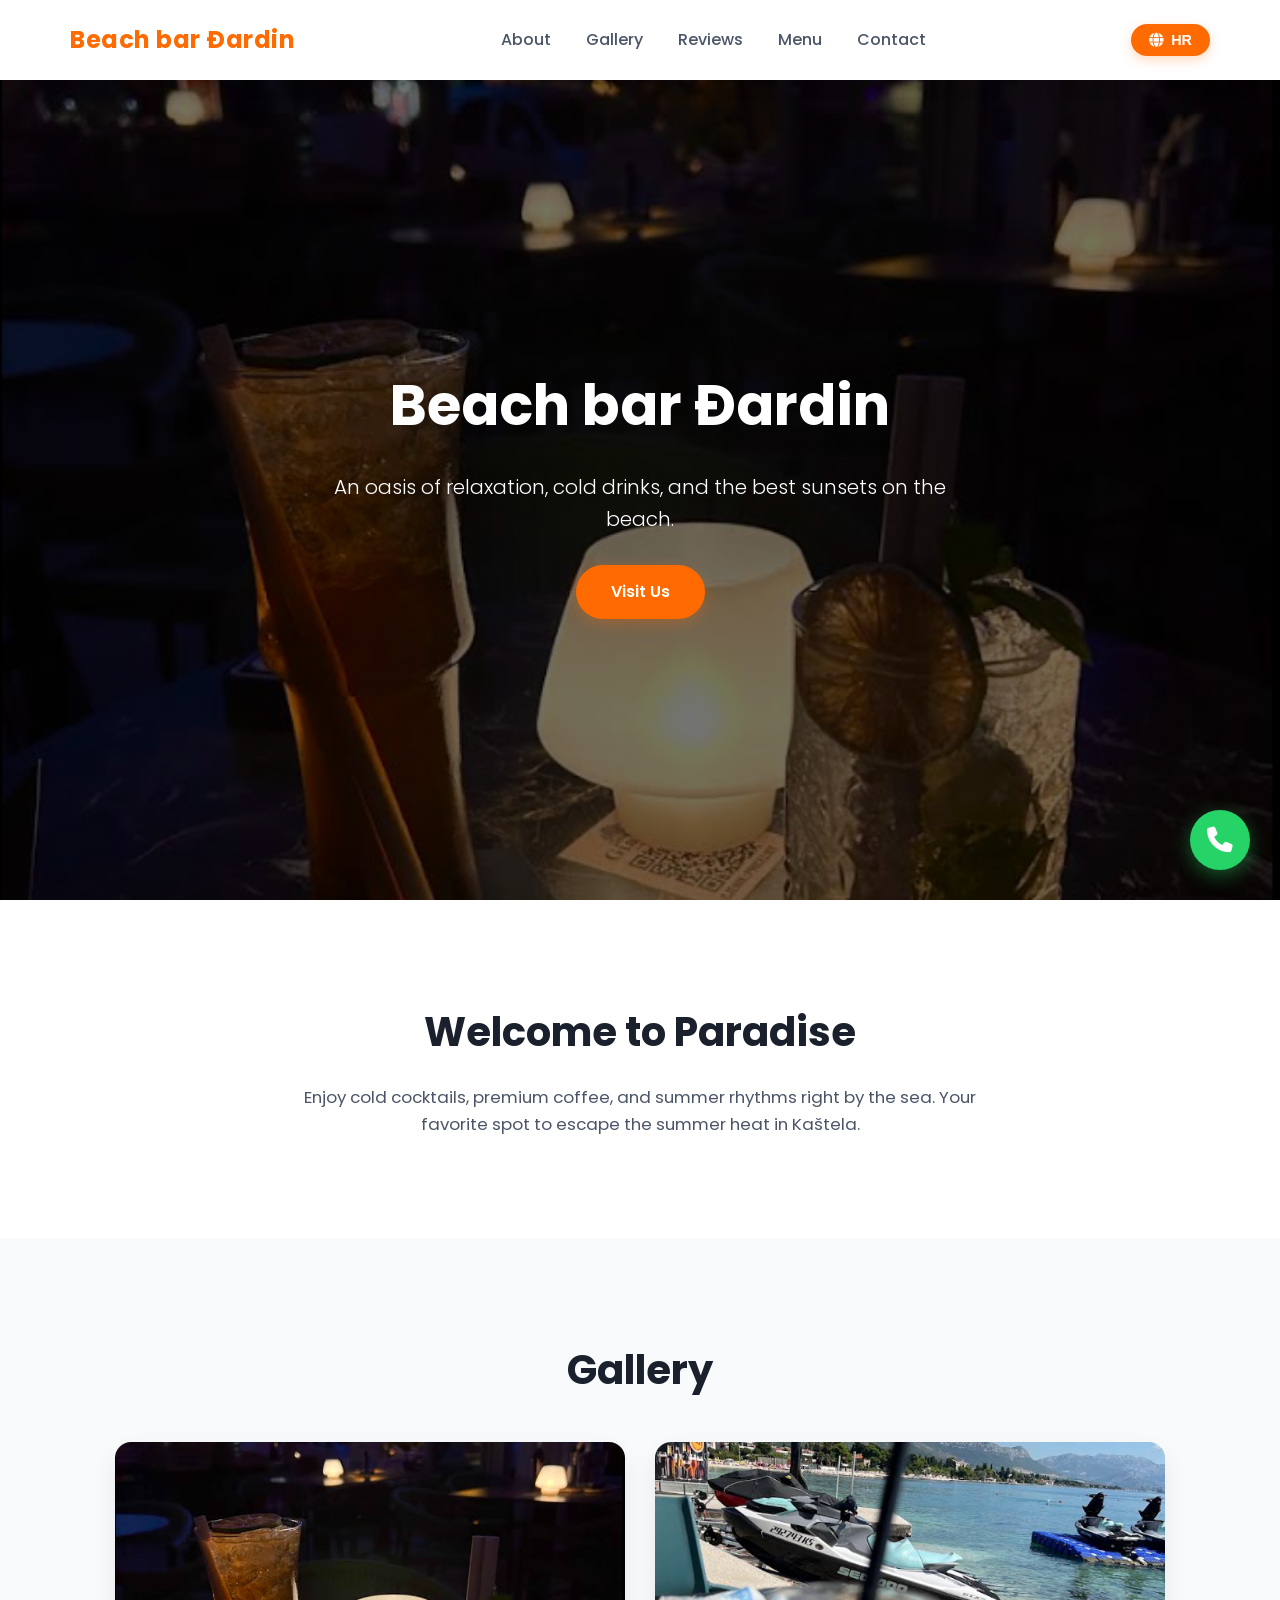
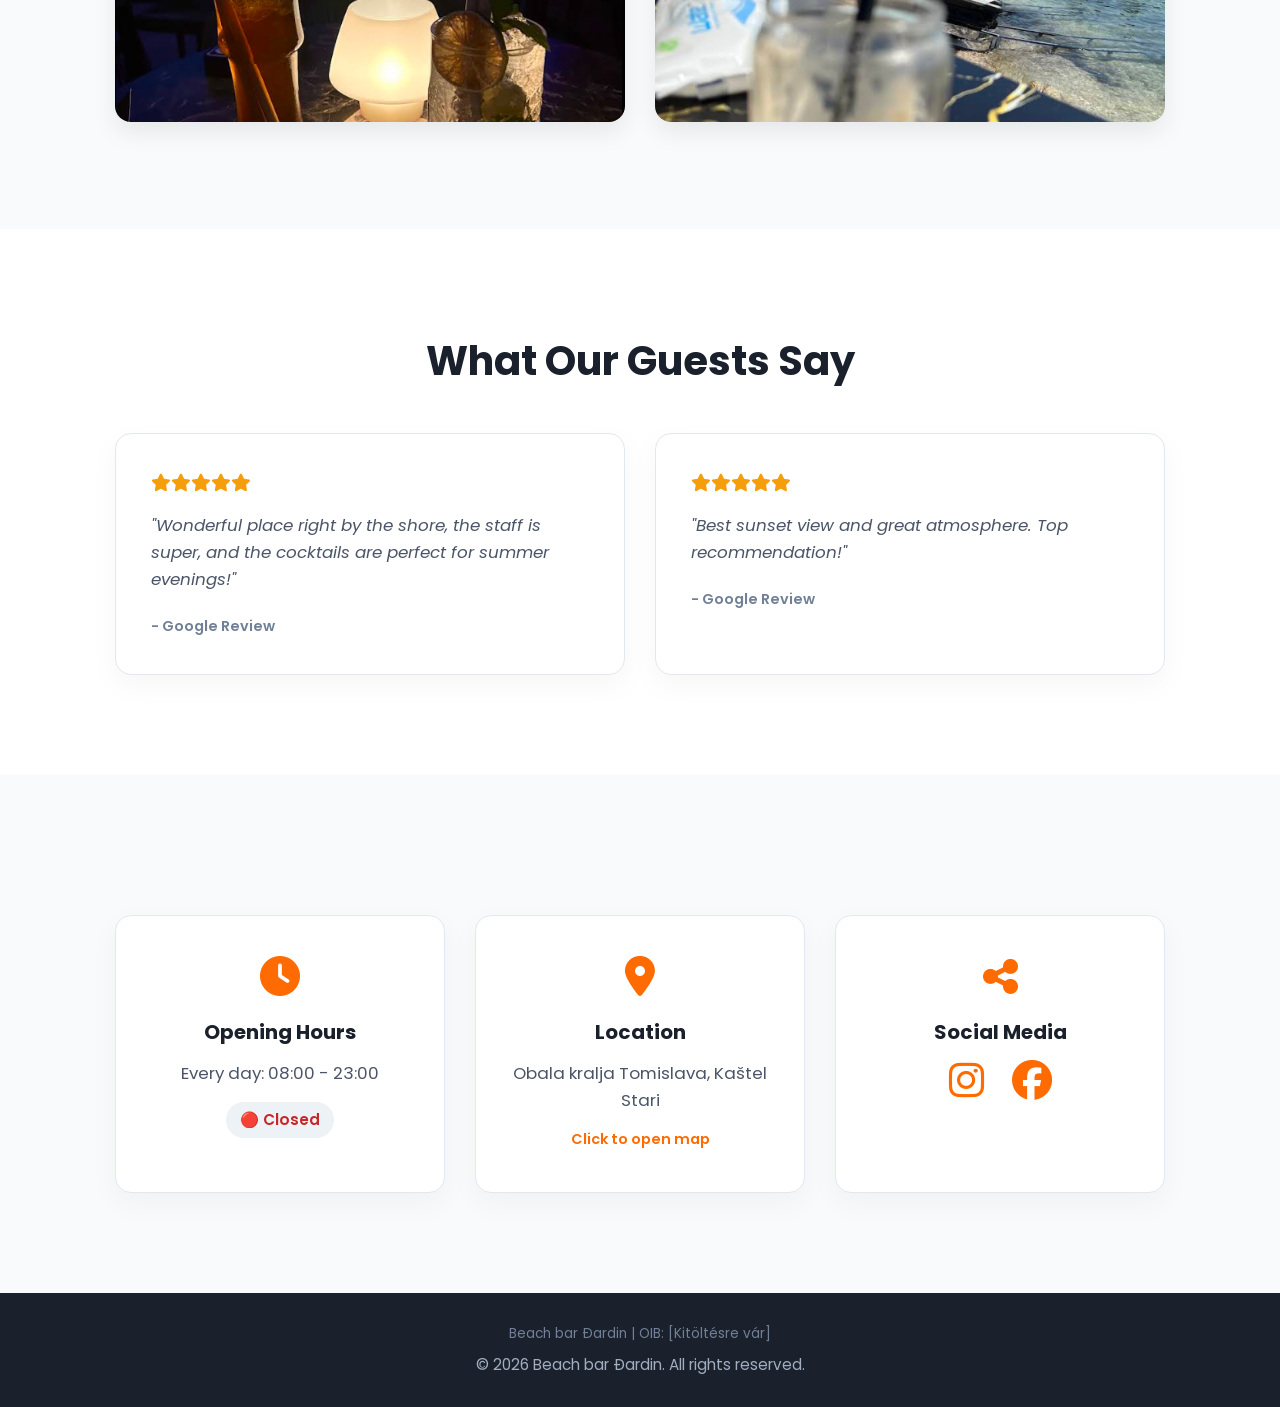
==== index.html @ 94e231d2 "Update index.html" ====
<!DOCTYPE html>
<html lang="en">
<head>
    <meta charset="UTF-8">
    <meta name="viewport" content="width=device-width, initial-scale=1.0">
    <title>Beach bar Đardin | Kaštel Stari</title>
    <!-- Google Fonts -->
    <link href="https://fonts.googleapis.com/css2?family=Poppins:wght@300;400;500;600;700&display=swap" rel="stylesheet">
    <!-- FontAwesome ikonok -->
    <link rel="stylesheet" href="https://cdnjs.cloudflare.com/ajax/libs/font-awesome/6.4.0/css/all.min.css">
    
    <style>
        /* Beépített stílus, hogy ne essen szét és azonnal betöltődjön */
        * {
            margin: 0;
            padding: 0;
            box-sizing: border-box;
            scroll-behavior: smooth;
        }

        body {
            font-family: 'Poppins', sans-serif;
            color: #2c3e50;
            background-color: #ffffff;
            line-height: 1.6;
            padding-top: 80px;
        }

        /* Fix tetejű modern navigációs sáv */
        .dardin-navbar {
            position: fixed;
            top: 0;
            left: 0;
            width: 100%;
            height: 80px;
            background: rgba(255, 255, 255, 0.98);
            backdrop-filter: blur(10px);
            box-shadow: 0 4px 20px rgba(0, 0, 0, 0.08);
            z-index: 1000;
            display: flex;
            align-items: center;
        }

        .dardin-nav-container {
            width: 100%;
            max-width: 1200px;
            margin: 0 auto;
            padding: 0 30px;
            display: flex;
            justify-content: space-between;
            align-items: center;
        }

        .dardin-logo {
            font-size: 1.5rem;
            font-weight: 700;
            color: #ff6b00;
            text-decoration: none;
            letter-spacing: 0.5px;
        }

        .dardin-nav-links {
            display: flex;
            gap: 35px;
            list-style: none;
            align-items: center;
        }

        .dardin-nav-links a {
            text-decoration: none;
            color: #4a5568;
            font-weight: 500;
            font-size: 1rem;
            transition: color 0.3s ease;
        }

        .dardin-nav-links a:hover {
            color: #ff6b00;
        }

        /* Stílusos nyelvváltó gomb */
        .dardin-lang-btn {
            background: #ff6b00;
            color: white;
            border: none;
            padding: 8px 18px;
            border-radius: 30px;
            cursor: pointer;
            font-weight: 600;
            font-size: 0.9rem;
            display: flex;
            align-items: center;
            gap: 8px;
            transition: all 0.3s ease;
            box-shadow: 0 4px 12px rgba(255, 107, 0, 0.25);
        }

        .dardin-lang-btn:hover {
            background: #e05e00;
            transform: translateY(-2px);
        }

        /* Lebegő gyorshívó gomb */
        .dardin-float-call {
            position: fixed;
            bottom: 30px;
            right: 30px;
            background-color: #25d366;
            color: white;
            width: 60px;
            height: 60px;
            border-radius: 50%;
            display: flex;
            align-items: center;
            justify-content: center;
            font-size: 1.6rem;
            box-shadow: 0 6px 20px rgba(37, 211, 102, 0.4);
            z-index: 999;
            transition: transform 0.3s ease;
            text-decoration: none;
        }

        .dardin-float-call:hover {
            transform: scale(1.1);
        }

        /* Hero szekció */
        .dardin-hero {
            height: calc(100vh - 80px);
            background: linear-gradient(rgba(0,0,0,0.55), rgba(0,0,0,0.55)), url('pictures/kep1.png') no-repeat center center/cover;
            display: flex;
            align-items: center;
            justify-content: center;
            text-align: center;
            color: white;
            padding: 0 20px;
        }

        .dardin-hero-content h1 {
            font-size: 3.5rem;
            margin-bottom: 20px;
            font-weight: 700;
        }

        .dardin-hero-content p {
            font-size: 1.25rem;
            margin-bottom: 30px;
            font-weight: 300;
            max-width: 650px;
            margin-left: auto;
            margin-right: auto;
        }

        .dardin-btn {
            display: inline-block;
            padding: 14px 35px;
            background-color: #ff6b00;
            color: white;
            text-decoration: none;
            border-radius: 35px;
            font-weight: 600;
            font-size: 1rem;
            transition: all 0.3s ease;
            box-shadow: 0 4px 15px rgba(255, 107, 0, 0.3);
        }

        .dardin-btn:hover {
            background-color: #e05e00;
            transform: translateY(-2px);
        }

        /* Szekciók */
        .dardin-section {
            padding: 100px 0;
            text-align: center;
        }

        .dardin-bg-alt {
            background-color: #f8fafc;
        }

        .dardin-container {
            max-width: 1100px;
            margin: 0 auto;
            padding: 0 25px;
        }

        .dardin-section h2 {
            font-size: 2.5rem;
            margin-bottom: 20px;
            font-weight: 700;
            color: #1a202c;
        }

        .dardin-section p {
            color: #4a5568;
            max-width: 700px;
            margin: 0 auto;
            font-size: 1.05rem;
        }

        /* Grid elemek */
        .dardin-grid-2 {
            display: grid;
            grid-template-columns: repeat(auto-fit, minmax(320px, 1fr));
            gap: 30px;
            margin-top: 40px;
        }

        .dardin-grid-3 {
            display: grid;
            grid-template-columns: repeat(auto-fit, minmax(280px, 1fr));
            gap: 30px;
            margin-top: 40px;
        }

        .dardin-gallery-item img {
            width: 100%;
            height: 280px;
            object-fit: cover;
            border-radius: 16px;
            box-shadow: 0 10px 25px rgba(0,0,0,0.08);
            transition: transform 0.3s ease;
        }

        .dardin-gallery-item img:hover {
            transform: scale(1.02);
        }

        .dardin-review-card {
            background: white;
            padding: 35px;
            border-radius: 16px;
            box-shadow: 0 10px 30px rgba(0,0,0,0.04);
            text-align: left;
            border: 1px solid #e2e8f0;
        }

        .dardin-stars {
            color: #f59e0b;
            margin-bottom: 15px;
            font-size: 1.1rem;
        }

        .dardin-review-card p {
            font-style: italic;
            color: #4a5568;
            margin-bottom: 20px;
        }

        .dardin-author {
            font-weight: 600;
            font-size: 0.9rem;
            color: #718096;
        }

        .dardin-info-box {
            background: white;
            padding: 40px 30px;
            border-radius: 16px;
            box-shadow: 0 10px 30px rgba(0,0,0,0.04);
            border: 1px solid #e2e8f0;
            text-decoration: none;
            color: inherit;
            display: block;
        }

        .dardin-info-box i {
            font-size: 2.5rem;
            color: #ff6b00;
            margin-bottom: 20px;
        }

        .dardin-info-box h3 {
            margin-bottom: 12px;
            font-size: 1.25rem;
            color: #1a202c;
        }

        .dardin-open-status {
            display: inline-block;
            margin-top: 15px;
            font-weight: 600;
            font-size: 0.95rem;
            padding: 6px 14px;
            background: #edf2f7;
            border-radius: 20px;
        }

        .dardin-clickable {
            transition: all 0.3s ease;
        }

        .dardin-clickable:hover {
            transform: translateY(-5px);
            border-color: #ff6b00;
            box-shadow: 0 15px 35px rgba(255, 107, 0, 0.1);
        }

        .dardin-map-hint {
            display: inline-block;
            margin-top: 15px;
            font-size: 0.9rem;
            color: #ff6b00;
            font-weight: 600;
        }

        .dardin-socials a {
            display: inline-block;
            margin: 0 12px;
            font-size: 1.8rem;
            color: #4a5568;
            transition: color 0.3s ease;
        }

        .dardin-socials a:hover {
            color: #ff6b00;
        }

        footer {
            text-align: center;
            padding: 30px;
            background-color: #1a202c;
            color: #a0aec0;
            font-size: 0.95rem;
        }

        /* Diszkrét impresszum sor a láblécben */
        .dardin-footer-legal {
            font-size: 0.85rem;
            color: #718096;
            margin-bottom: 8px;
        }

        @media (max-width: 768px) {
            .dardin-nav-links {
                display: none;
            }
            .dardin-hero-content h1 {
                font-size: 2.5rem;
            }
        }
    </style>
</head>
<body>

    <!-- Gyorshívó gomb -->
    <a href="tel:+385900000000" class="dardin-float-call" title="Call Us">
        <i class="fa-solid fa-phone"></i>
    </a>

    <!-- Fix menüsor -->
    <header class="dardin-navbar">
        <div class="dardin-nav-container">
            <a href="#" class="dardin-logo">Beach bar Đardin</a>
            <ul class="dardin-nav-links">
                <li><a href="#about" data-en="About" data-hr="O nama">About</a></li>
                <li><a href="#gallery" data-en="Gallery" data-hr="Galerija">Gallery</a></li>
                <li><a href="#reviews" data-en="Reviews" data-hr="Recenzije">Reviews</a></li>
                <li><a href="menu.html" data-en="Menu" data-hr="Cjenik">Menu</a></li>
                <li><a href="#contact" data-en="Contact" data-hr="Kontakt">Contact</a></li>
            </ul>
            <button id="lang-toggle" class="dardin-lang-btn">
                <i class="fa-solid fa-globe"></i> <span id="lang-text">HR</span>
            </button>
        </div>
    </header>

    <!-- Hero -->
    <section class="dardin-hero">
        <div class="dardin-hero-content">
            <h1 data-en="Beach bar Đardin" data-hr="Beach bar Đardin">Beach bar Đardin</h1>
            <p data-en="An oasis of relaxation, cold drinks, and the best sunsets on the beach." data-hr="Oaza opuštanja, hladnog pića i najboljih zalazaka sunca na plaži.">An oasis of relaxation, cold drinks, and the best sunsets on the beach.</p>
            <a href="#contact" class="dardin-btn" data-en="Visit Us" data-hr="Posjetite nas">Visit Us</a>
        </div>
    </section>

    <!-- Rólunk -->
    <section class="dardin-section" id="about">
        <div class="dardin-container">
            <h2 data-en="Welcome to Paradise" data-hr="Dobrodošli u raj">Welcome to Paradise</h2>
            <p data-en="Enjoy cold cocktails, premium coffee, and summer rhythms right by the sea. Your favorite spot to escape the summer heat in Kaštela." data-hr="Uživajte u hladnim koktelima, vrhunskoj kavi i ljetnim ritmovima uz samo more. Vaše omiljeno mjesto za bijeg od ljetnih vrućina u Kaštelima.">Enjoy cold cocktails, premium coffee, and summer rhythms right by the sea. Your favorite spot to escape the summer heat in Kaštela.</p>
        </div>
    </section>

    <!-- Galéria -->
    <section class="dardin-section dardin-bg-alt" id="gallery">
        <div class="dardin-container">
            <h2 data-en="Gallery" data-hr="Galerija">Gallery</h2>
            <div class="dardin-grid-2">
                <div class="dardin-gallery-item">
                    <img src="pictures/kep1.png" alt="Beach bar Đardin cocktails">
                </div>
                <div class="dardin-gallery-item">
                    <img src="pictures/kep2.png" alt="Beach bar Đardin beach view">
                </div>
            </div>
        </div>
    </section>

    <!-- Értékelések -->
    <section class="dardin-section" id="reviews">
        <div class="dardin-container">
            <h2 data-en="What Our Guests Say" data-hr="Što kažu naši gosti?">What Our Guests Say</h2>
            <div class="dardin-grid-2">
                <div class="dardin-review-card">
                    <div class="dardin-stars">
                        <i class="fa-solid fa-star"></i><i class="fa-solid fa-star"></i><i class="fa-solid fa-star"></i><i class="fa-solid fa-star"></i><i class="fa-solid fa-star"></i>
                    </div>
                    <p data-en="&quot;Wonderful place right by the shore, the staff is super, and the cocktails are perfect for summer evenings!&quot;" data-hr="&quot;Prekrasno mjesto uz samu obalu, osoblje je super, a kokteli savršeni za ljetne večeri!&quot;">"Wonderful place right by the shore, the staff is super, and the cocktails are perfect for summer evenings!"</p>
                    <span class="dardin-author">- Google Review</span>
                </div>
                <div class="dardin-review-card">
                    <div class="dardin-stars">
                        <i class="fa-solid fa-star"></i><i class="fa-solid fa-star"></i><i class="fa-solid fa-star"></i><i class="fa-solid fa-star"></i><i class="fa-solid fa-star"></i>
                    </div>
                    <p data-en="&quot;Best sunset view and great atmosphere. Top recommendation!&quot;" data-hr="&quot;Najbolji pogled na zalazak sunca i odlična atmosfera. Top preporuka!&quot;">"Best sunset view and great atmosphere. Top recommendation!"</p>
                    <span class="dardin-author">- Google Review</span>
                </div>
            </div>
        </div>
    </section>

    <!-- Kapcsolat -->
    <section class="dardin-section dardin-bg-alt" id="contact">
        <div class="dardin-container dardin-grid-3">
            <div class="dardin-info-box">
                <i class="fa-solid fa-clock"></i>
                <h3 data-en="Opening Hours" data-hr="Radno vrijeme">Opening Hours</h3>
                <p data-en="Every day: 08:00 - 23:00" data-hr="Svaki dan: 08:00 - 23:00">Every day: 08:00 - 23:00</p>
                <span id="open-status" class="dardin-open-status">Checking status...</span>
            </div>
            
            <a href="https://maps.google.com/?q=Beach+bar+Đardin+Kaštel+Stari" target="_blank" class="dardin-info-box dardin-clickable">
                <i class="fa-solid fa-location-dot"></i>
                <h3 data-en="Location" data-hr="Lokacija">Location</h3>
                <p>Obala kralja Tomislava, Kaštel Stari</p>
                <span class="dardin-map-hint" data-en="Click to open map" data-hr="Kliknite za kartu">Click to open map</span>
            </a>

            <div class="dardin-info-box">
                <i class="fa-solid fa-share-nodes"></i>
                <h3 data-en="Social Media" data-hr="Društvene mreže">Social Media</h3>
                <div class="dardin-socials">
                    <a href="https://instagram.com" target="_blank"><i class="fa-brands fa-instagram"></i></a>
                    <a href="https://facebook.com" target="_blank"><i class="fa-brands fa-facebook"></i></a>
                </div>
            </div>
        </div>
    </section>

    <!-- Lábléc -->
    <footer>
        <!-- Ide jön majd az OIB / Impresszum adat a megbeszélés után -->
        <div class="dardin-footer-legal">Beach bar Đardin | OIB: [Kitöltésre vár]</div>
        <p data-en="&copy; 2026 Beach bar Đardin. All rights reserved." data-hr="&copy; 2026 Beach bar Đardin. Sva prava pridržana.">&copy; 2026 Beach bar Đardin. All rights reserved.</p>
    </footer>

    <!-- Script -->
    <script>
        // Biztosítja, hogy betöltéskor mindig a tetején (Hero szekciónál) nyíljon meg az oldal
        window.addEventListener('load', () => {
            if (!window.location.hash) {
                window.scrollTo(0, 0);
            }
        });

        const toggleBtn = document.getElementById('lang-toggle');
        const langText = document.getElementById('lang-text');
        let currentLang = 'en';

        toggleBtn.addEventListener('click', () => {
            currentLang = currentLang === 'en' ? 'hr' : 'en';
            langText.textContent = currentLang === 'en' ? 'HR' : 'EN';

            document.querySelectorAll('[data-en]').forEach(element => {
                if (currentLang === 'hr') {
                    element.textContent = element.getAttribute('data-hr');
                } else {
                    element.textContent = element.getAttribute('data-en');
                }
            });
        });

        const now = new Date();
        const hours = now.getHours();
        const statusEl = document.getElementById('open-status');
        
        if (hours >= 8 && hours < 23) {
            statusEl.textContent = currentLang === 'en' ? '🟢 Open Now' : '🟢 Otvoreno sada';
            statusEl.style.color = '#2e7d32';
        } else {
            statusEl.textContent = currentLang === 'en' ? '🔴 Closed' : '🔴 Zatvoreno';
            statusEl.style.color = '#c62828';
        }
    </script>
</body>
</html>
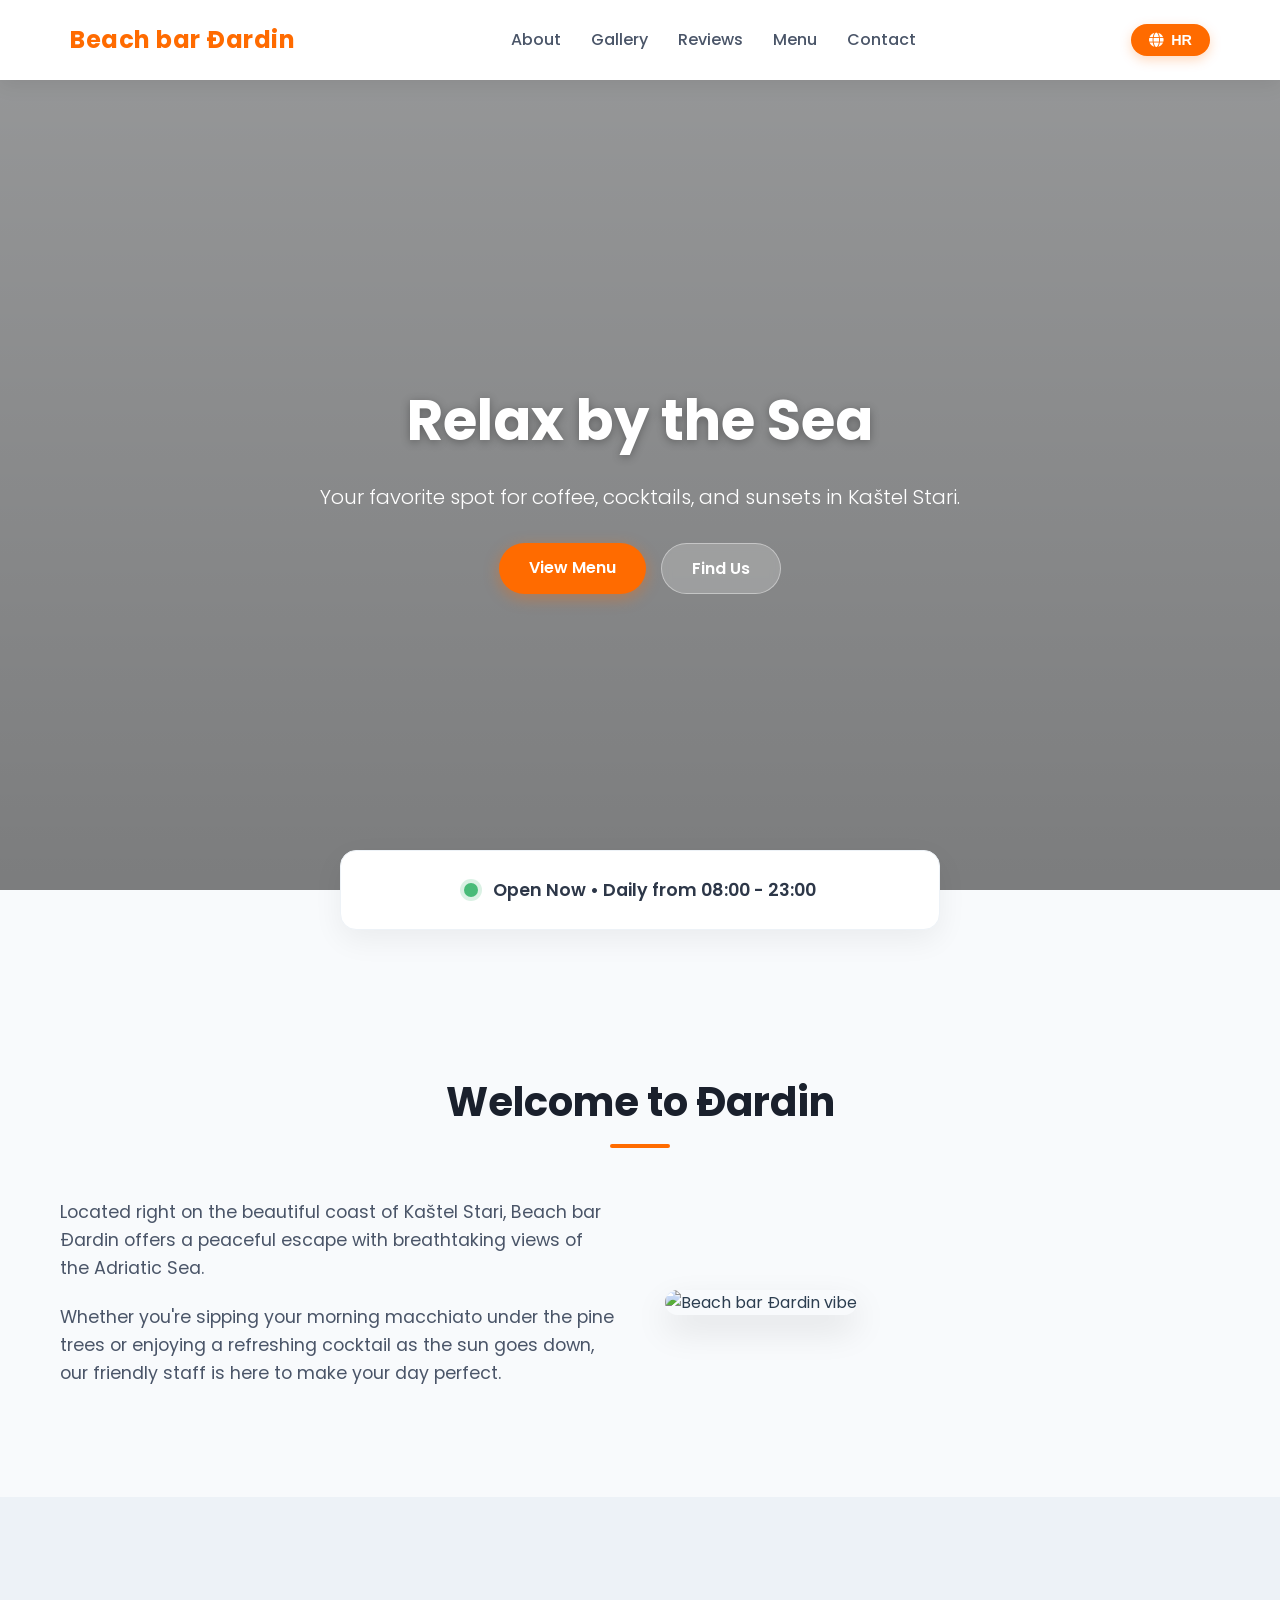
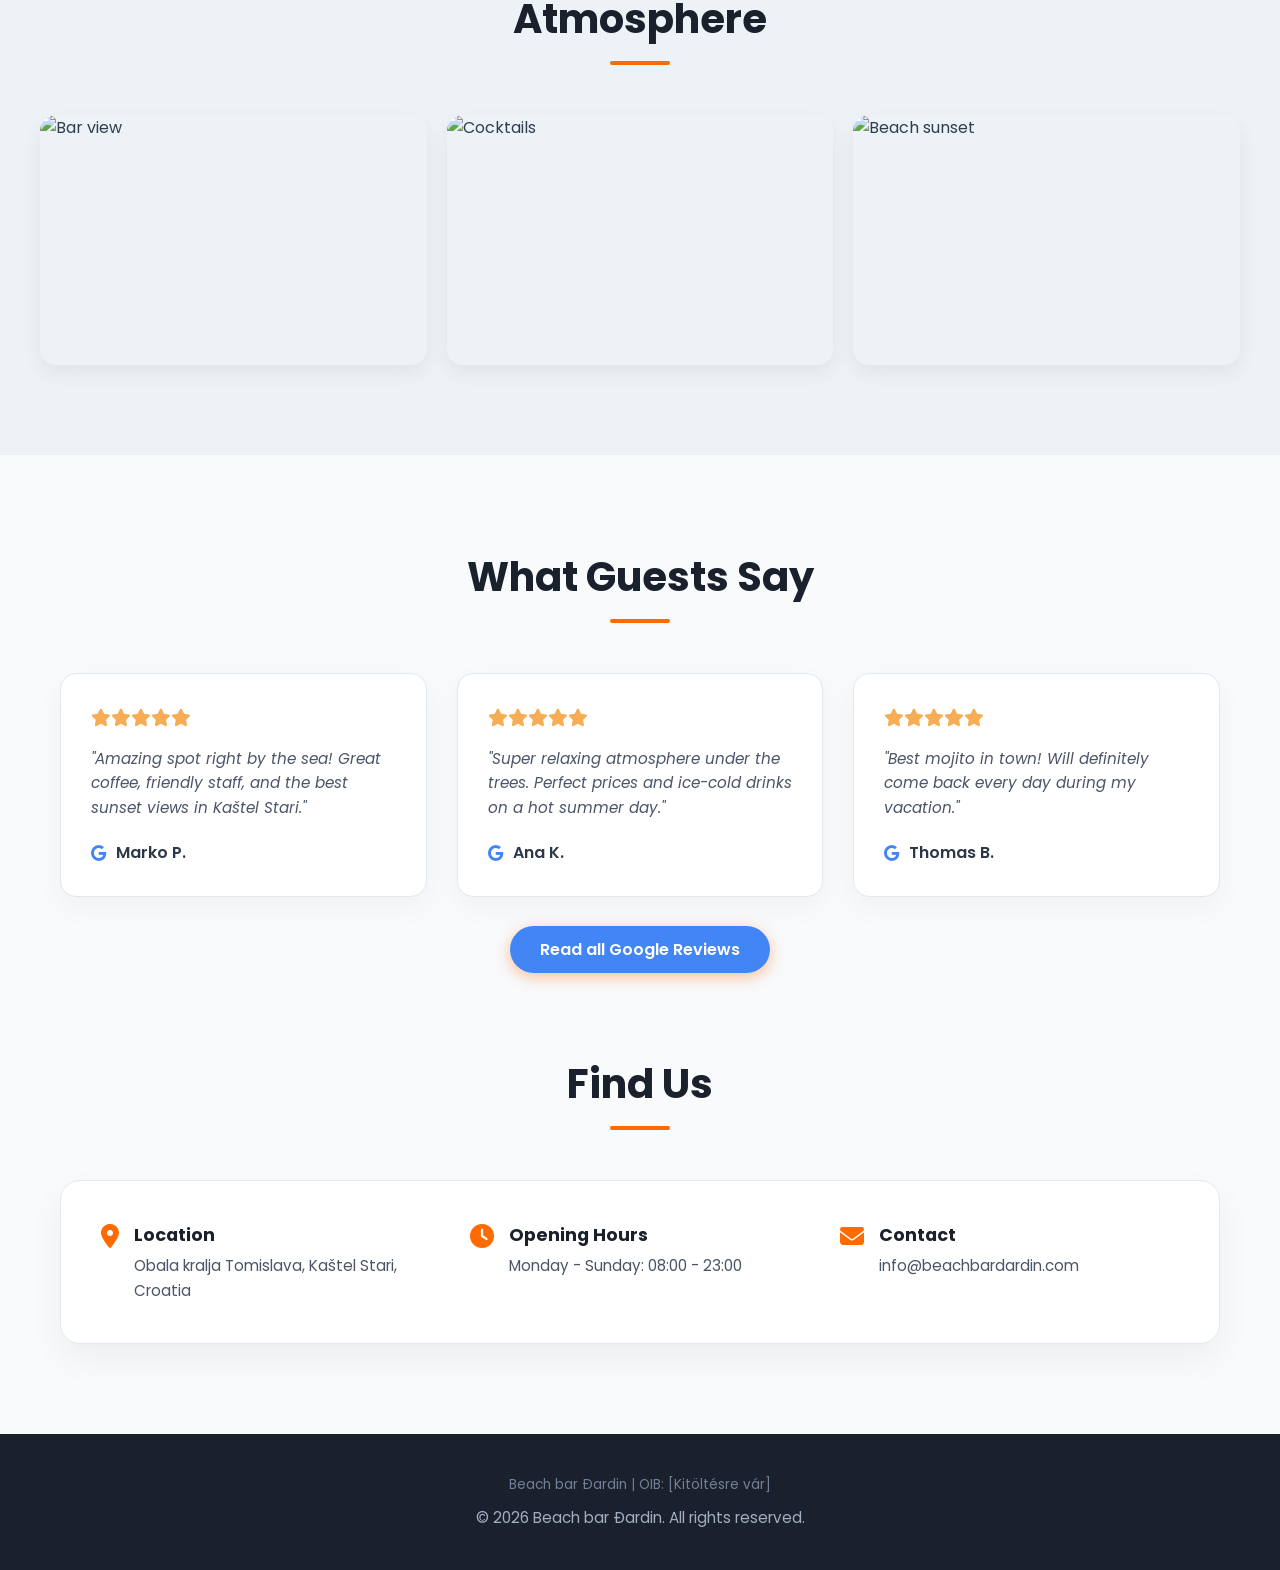
==== commit 1d94291a: "Update index.html" ====
--- a/index.html
+++ b/index.html
@@ -10,7 +10,6 @@
     <link rel="stylesheet" href="https://cdnjs.cloudflare.com/ajax/libs/font-awesome/6.4.0/css/all.min.css">
     
     <style>
-        /* Beépített stílus, hogy ne essen szét és azonnal betöltődjön */
         * {
             margin: 0;
             padding: 0;
@@ -21,7 +20,7 @@
         body {
             font-family: 'Poppins', sans-serif;
             color: #2c3e50;
-            background-color: #ffffff;
+            background-color: #f8fafc;
             line-height: 1.6;
             padding-top: 80px;
         }
@@ -61,7 +60,7 @@
 
         .dardin-nav-links {
             display: flex;
-            gap: 35px;
+            gap: 30px;
             list-style: none;
             align-items: center;
         }
@@ -76,6 +75,16 @@
 
         .dardin-nav-links a:hover {
             color: #ff6b00;
+        }
+
+        /* Mobil hamburger gomb */
+        .dardin-hamburger {
+            display: none;
+            background: none;
+            border: none;
+            font-size: 1.8rem;
+            color: #4a5568;
+            cursor: pointer;
         }
 
         /* Stílusos nyelvváltó gomb */
@@ -100,34 +109,10 @@
             transform: translateY(-2px);
         }
 
-        /* Lebegő gyorshívó gomb */
-        .dardin-float-call {
-            position: fixed;
-            bottom: 30px;
-            right: 30px;
-            background-color: #25d366;
-            color: white;
-            width: 60px;
-            height: 60px;
-            border-radius: 50%;
-            display: flex;
-            align-items: center;
-            justify-content: center;
-            font-size: 1.6rem;
-            box-shadow: 0 6px 20px rgba(37, 211, 102, 0.4);
-            z-index: 999;
-            transition: transform 0.3s ease;
-            text-decoration: none;
-        }
-
-        .dardin-float-call:hover {
-            transform: scale(1.1);
-        }
-
         /* Hero szekció */
-        .dardin-hero {
-            height: calc(100vh - 80px);
-            background: linear-gradient(rgba(0,0,0,0.55), rgba(0,0,0,0.55)), url('pictures/kep1.png') no-repeat center center/cover;
+        .hero {
+            height: 90vh;
+            background: linear-gradient(rgba(0,0,0,0.4), rgba(0,0,0,0.5)), url('https://images.unsplash.com/photo-1507525428034-b723cf961d3e?auto=format&fit=crop&w=1920&q=80') no-repeat center center/cover;
             display: flex;
             align-items: center;
             justify-content: center;
@@ -136,314 +121,422 @@
             padding: 0 20px;
         }
 
-        .dardin-hero-content h1 {
+        .hero-content h1 {
             font-size: 3.5rem;
-            margin-bottom: 20px;
             font-weight: 700;
-        }
-
-        .dardin-hero-content p {
+            margin-bottom: 15px;
+            text-shadow: 0 2px 10px rgba(0,0,0,0.3);
+        }
+
+        .hero-content p {
             font-size: 1.25rem;
             margin-bottom: 30px;
             font-weight: 300;
-            max-width: 650px;
-            margin-left: auto;
-            margin-right: auto;
-        }
-
-        .dardin-btn {
-            display: inline-block;
-            padding: 14px 35px;
-            background-color: #ff6b00;
+        }
+
+        .hero-btns {
+            display: flex;
+            gap: 15px;
+            justify-content: center;
+            flex-wrap: wrap;
+        }
+
+        .btn-primary {
+            background: #ff6b00;
             color: white;
+            padding: 12px 30px;
+            border-radius: 30px;
             text-decoration: none;
-            border-radius: 35px;
             font-weight: 600;
-            font-size: 1rem;
+            transition: background 0.3s ease, transform 0.2s ease;
+            box-shadow: 0 4px 15px rgba(255,107,0,0.4);
+        }
+
+        .btn-primary:hover {
+            background: #e05e00;
+            transform: translateY(-2px);
+        }
+
+        .btn-secondary {
+            background: rgba(255,255,255,0.2);
+            backdrop-filter: blur(5px);
+            color: white;
+            padding: 12px 30px;
+            border-radius: 30px;
+            text-decoration: none;
+            font-weight: 600;
+            border: 1px solid rgba(255,255,255,0.4);
             transition: all 0.3s ease;
-            box-shadow: 0 4px 15px rgba(255, 107, 0, 0.3);
-        }
-
-        .dardin-btn:hover {
-            background-color: #e05e00;
-            transform: translateY(-2px);
-        }
-
-        /* Szekciók */
-        .dardin-section {
-            padding: 100px 0;
+        }
+
+        .btn-secondary:hover {
+            background: white;
+            color: #2c3e50;
+        }
+
+        /* Általános szekció stílusok */
+        .section {
+            padding: 90px 20px;
+            max-width: 1200px;
+            margin: 0 auto;
+        }
+
+        .section-title {
             text-align: center;
-        }
-
-        .dardin-bg-alt {
-            background-color: #f8fafc;
-        }
-
-        .dardin-container {
-            max-width: 1100px;
-            margin: 0 auto;
-            padding: 0 25px;
-        }
-
-        .dardin-section h2 {
             font-size: 2.5rem;
+            margin-bottom: 50px;
+            color: #1a202c;
+            position: relative;
+        }
+
+        .section-title::after {
+            content: '';
+            display: block;
+            width: 60px;
+            height: 4px;
+            background: #ff6b00;
+            margin: 10px auto 0;
+            border-radius: 2px;
+        }
+
+        /* Nyitvatartás jelző kártya */
+        .status-card {
+            background: white;
+            border-radius: 16px;
+            padding: 25px;
+            text-align: center;
+            max-width: 600px;
+            margin: -40px auto 50px;
+            box-shadow: 0 10px 30px rgba(0,0,0,0.06);
+            position: relative;
+            z-index: 10;
+            border: 1px solid #edf2f7;
+            display: flex;
+            align-items: center;
+            justify-content: center;
+            gap: 15px;
+        }
+
+        .status-dot {
+            width: 14px;
+            height: 14px;
+            background-color: #48bb78;
+            border-radius: 50%;
+            box-shadow: 0 0 0 4px rgba(72, 187, 120, 0.2);
+            animation: pulse 2s infinite;
+        }
+
+        @keyframes pulse {
+            0% { box-shadow: 0 0 0 0 rgba(72, 187, 120, 0.4); }
+            70% { box-shadow: 0 0 0 10px rgba(72, 187, 120, 0); }
+            100% { box-shadow: 0 0 0 0 rgba(72, 187, 120, 0); }
+        }
+
+        .status-text {
+            font-weight: 600;
+            font-size: 1.1rem;
+            color: #2d3748;
+        }
+
+        /* About szekció */
+        .about-grid {
+            display: grid;
+            grid-template-columns: 1fr 1fr;
+            gap: 50px;
+            align-items: center;
+        }
+
+        .about-text p {
+            font-size: 1.1rem;
+            color: #4a5568;
             margin-bottom: 20px;
-            font-weight: 700;
-            color: #1a202c;
-        }
-
-        .dardin-section p {
-            color: #4a5568;
-            max-width: 700px;
-            margin: 0 auto;
-            font-size: 1.05rem;
-        }
-
-        /* Grid elemek */
-        .dardin-grid-2 {
-            display: grid;
-            grid-template-columns: repeat(auto-fit, minmax(320px, 1fr));
-            gap: 30px;
-            margin-top: 40px;
-        }
-
-        .dardin-grid-3 {
+        }
+
+        .about-img img {
+            width: 100%;
+            border-radius: 20px;
+            box-shadow: 0 15px 35px rgba(0,0,0,0.1);
+        }
+
+        /* Galéria */
+        .gallery-grid {
             display: grid;
             grid-template-columns: repeat(auto-fit, minmax(280px, 1fr));
+            gap: 20px;
+        }
+
+        .gallery-item {
+            overflow: hidden;
+            border-radius: 16px;
+            height: 250px;
+            box-shadow: 0 8px 20px rgba(0,0,0,0.06);
+        }
+
+        .gallery-item img {
+            width: 100%;
+            height: 100%;
+            object-fit: cover;
+            transition: transform 0.4s ease;
+        }
+
+        .gallery-item:hover img {
+            transform: scale(1.05);
+        }
+
+        /* Google Értékelések Szekció */
+        .reviews-container {
+            display: grid;
+            grid-template-columns: repeat(auto-fit, minmax(300px, 1fr));
             gap: 30px;
-            margin-top: 40px;
-        }
-
-        .dardin-gallery-item img {
-            width: 100%;
-            height: 280px;
-            object-fit: cover;
-            border-radius: 16px;
-            box-shadow: 0 10px 25px rgba(0,0,0,0.08);
-            transition: transform 0.3s ease;
-        }
-
-        .dardin-gallery-item img:hover {
-            transform: scale(1.02);
-        }
-
-        .dardin-review-card {
+        }
+
+        .review-card {
             background: white;
-            padding: 35px;
-            border-radius: 16px;
-            box-shadow: 0 10px 30px rgba(0,0,0,0.04);
-            text-align: left;
-            border: 1px solid #e2e8f0;
-        }
-
-        .dardin-stars {
-            color: #f59e0b;
-            margin-bottom: 15px;
-            font-size: 1.1rem;
-        }
-
-        .dardin-review-card p {
-            font-style: italic;
-            color: #4a5568;
-            margin-bottom: 20px;
-        }
-
-        .dardin-author {
-            font-weight: 600;
-            font-size: 0.9rem;
-            color: #718096;
-        }
-
-        .dardin-info-box {
-            background: white;
-            padding: 40px 30px;
+            padding: 30px;
             border-radius: 16px;
             box-shadow: 0 10px 30px rgba(0,0,0,0.04);
             border: 1px solid #e2e8f0;
-            text-decoration: none;
-            color: inherit;
-            display: block;
-        }
-
-        .dardin-info-box i {
-            font-size: 2.5rem;
+            display: flex;
+            flex-direction: column;
+            justify-content: space-between;
+        }
+
+        .review-stars {
+            color: #f6ad55;
+            margin-bottom: 15px;
+            font-size: 1.1rem;
+        }
+
+        .review-text {
+            color: #4a5568;
+            font-style: italic;
+            margin-bottom: 20px;
+            font-size: 0.95rem;
+        }
+
+        .review-author {
+            font-weight: 600;
+            color: #2d3748;
+            display: flex;
+            align-items: center;
+            gap: 10px;
+        }
+
+        .google-reviews-btn-box {
+            text-align: center;
+            margin-top: 40px;
+        }
+
+        /* Kapcsolat / Elérhetőség */
+        .contact-card {
+            background: white;
+            border-radius: 20px;
+            padding: 40px;
+            box-shadow: 0 15px 35px rgba(0,0,0,0.05);
+            display: grid;
+            grid-template-columns: repeat(auto-fit, minmax(250px, 1fr));
+            gap: 30px;
+            border: 1px solid #e2e8f0;
+        }
+
+        .contact-item {
+            display: flex;
+            align-items: flex-start;
+            gap: 15px;
+        }
+
+        .contact-item i {
+            font-size: 1.5rem;
             color: #ff6b00;
-            margin-bottom: 20px;
-        }
-
-        .dardin-info-box h3 {
-            margin-bottom: 12px;
-            font-size: 1.25rem;
+            margin-top: 3px;
+        }
+
+        .contact-item h3 {
+            font-size: 1.1rem;
+            margin-bottom: 5px;
             color: #1a202c;
         }
 
-        .dardin-open-status {
-            display: inline-block;
-            margin-top: 15px;
-            font-weight: 600;
+        .contact-item p {
+            color: #4a5568;
             font-size: 0.95rem;
-            padding: 6px 14px;
-            background: #edf2f7;
-            border-radius: 20px;
-        }
-
-        .dardin-clickable {
-            transition: all 0.3s ease;
-        }
-
-        .dardin-clickable:hover {
-            transform: translateY(-5px);
-            border-color: #ff6b00;
-            box-shadow: 0 15px 35px rgba(255, 107, 0, 0.1);
-        }
-
-        .dardin-map-hint {
-            display: inline-block;
-            margin-top: 15px;
-            font-size: 0.9rem;
-            color: #ff6b00;
-            font-weight: 600;
-        }
-
-        .dardin-socials a {
-            display: inline-block;
-            margin: 0 12px;
-            font-size: 1.8rem;
-            color: #4a5568;
-            transition: color 0.3s ease;
-        }
-
-        .dardin-socials a:hover {
-            color: #ff6b00;
-        }
-
+        }
+
+        /* Lábléc */
         footer {
-            text-align: center;
-            padding: 30px;
             background-color: #1a202c;
             color: #a0aec0;
+            text-align: center;
+            padding: 40px 20px;
             font-size: 0.95rem;
         }
 
-        /* Diszkrét impresszum sor a láblécben */
-        .dardin-footer-legal {
+        .footer-legal {
             font-size: 0.85rem;
             color: #718096;
-            margin-bottom: 8px;
-        }
-
+            margin-bottom: 10px;
+        }
+
+        /* Reszponzív mobil beállítások */
         @media (max-width: 768px) {
+            .dardin-hamburger {
+                display: block;
+            }
+
             .dardin-nav-links {
-                display: none;
+                position: absolute;
+                top: 80px;
+                left: 0;
+                width: 100%;
+                background: white;
+                flex-direction: column;
+                align-items: center;
+                gap: 20px;
+                padding: 25px 0;
+                box-shadow: 0 10px 20px rgba(0,0,0,0.08);
+                display: none; /* Alapból rejtett mobilon */
             }
-            .dardin-hero-content h1 {
-                font-size: 2.5rem;
+
+            .dardin-nav-links.active {
+                display: flex; /* Ha rákattintanak a hamburgerre, lenyílik */
+            }
+
+            .hero-content h1 {
+                font-size: 2.3rem;
+            }
+
+            .about-grid {
+                grid-template-columns: 1fr;
             }
         }
     </style>
 </head>
 <body>
 
-    <!-- Gyorshívó gomb -->
-    <a href="tel:+385900000000" class="dardin-float-call" title="Call Us">
-        <i class="fa-solid fa-phone"></i>
-    </a>
-
-    <!-- Fix menüsor -->
+    <!-- Fix navigációs sáv -->
     <header class="dardin-navbar">
         <div class="dardin-nav-container">
             <a href="#" class="dardin-logo">Beach bar Đardin</a>
-            <ul class="dardin-nav-links">
+            
+            <button class="dardin-hamburger" id="hamburger-btn">
+                <i class="fa-solid fa-bars"></i>
+            </button>
+
+            <ul class="dardin-nav-links" id="nav-links">
                 <li><a href="#about" data-en="About" data-hr="O nama">About</a></li>
                 <li><a href="#gallery" data-en="Gallery" data-hr="Galerija">Gallery</a></li>
                 <li><a href="#reviews" data-en="Reviews" data-hr="Recenzije">Reviews</a></li>
                 <li><a href="menu.html" data-en="Menu" data-hr="Cjenik">Menu</a></li>
                 <li><a href="#contact" data-en="Contact" data-hr="Kontakt">Contact</a></li>
             </ul>
+
             <button id="lang-toggle" class="dardin-lang-btn">
                 <i class="fa-solid fa-globe"></i> <span id="lang-text">HR</span>
             </button>
         </div>
     </header>
 
-    <!-- Hero -->
-    <section class="dardin-hero">
-        <div class="dardin-hero-content">
-            <h1 data-en="Beach bar Đardin" data-hr="Beach bar Đardin">Beach bar Đardin</h1>
-            <p data-en="An oasis of relaxation, cold drinks, and the best sunsets on the beach." data-hr="Oaza opuštanja, hladnog pića i najboljih zalazaka sunca na plaži.">An oasis of relaxation, cold drinks, and the best sunsets on the beach.</p>
-            <a href="#contact" class="dardin-btn" data-en="Visit Us" data-hr="Posjetite nas">Visit Us</a>
+    <!-- Hero / Főképernyő -->
+    <section class="hero">
+        <div class="hero-content">
+            <h1 data-en="Relax by the Sea" data-hr="Opustite se uz more">Relax by the Sea</h1>
+            <p data-en="Your favorite spot for coffee, cocktails, and sunsets in Kaštel Stari." data-hr="Vaše omiljeno mjesto za kavu, koktele i zalaske sunca u Kaštel Starom.">Your favorite spot for coffee, cocktails, and sunsets in Kaštel Stari.</p>
+            <div class="hero-btns">
+                <a href="menu.html" class="btn-primary" data-en="View Menu" data-hr="Pogledajte cjenik">View Menu</a>
+                <a href="#contact" class="btn-secondary" data-en="Find Us" data-hr="Pronađite nas">Find Us</a>
+            </div>
         </div>
     </section>
 
-    <!-- Rólunk -->
-    <section class="dardin-section" id="about">
-        <div class="dardin-container">
-            <h2 data-en="Welcome to Paradise" data-hr="Dobrodošli u raj">Welcome to Paradise</h2>
-            <p data-en="Enjoy cold cocktails, premium coffee, and summer rhythms right by the sea. Your favorite spot to escape the summer heat in Kaštela." data-hr="Uživajte u hladnim koktelima, vrhunskoj kavi i ljetnim ritmovima uz samo more. Vaše omiljeno mjesto za bijeg od ljetnih vrućina u Kaštelima.">Enjoy cold cocktails, premium coffee, and summer rhythms right by the sea. Your favorite spot to escape the summer heat in Kaštela.</p>
+    <!-- Nyitvatartás státusz kártya -->
+    <div class="status-card">
+        <div class="status-dot"></div>
+        <div class="status-text" data-en="Open Now • Daily from 08:00 - 23:00" data-hr="Trenutno otvoreno • Svaki dan od 08:00 - 23:00">Open Now • Daily from 08:00 - 23:00</div>
+    </div>
+
+    <!-- About / Rólunk -->
+    <section id="about" class="section">
+        <h2 class="section-title" data-en="Welcome to Đardin" data-hr="Dobrodošli u Đardin">Welcome to Đardin</h2>
+        <div class="about-grid">
+            <div class="about-text">
+                <p data-en="Located right on the beautiful coast of Kaštel Stari, Beach bar Đardin offers a peaceful escape with breathtaking views of the Adriatic Sea." data-hr="Smješten direktno na prekrasnoj obali Kaštel Starog, Beach bar Đardin nudi mirnu oazu s prekrasnim pogledom na Jadransko more.">Located right on the beautiful coast of Kaštel Stari, Beach bar Đardin offers a peaceful escape with breathtaking views of the Adriatic Sea.</p>
+                <p data-en="Whether you're sipping your morning macchiato under the pine trees or enjoying a refreshing cocktail as the sun goes down, our friendly staff is here to make your day perfect." data-hr="Bilo da pijuckate jutarnju kavu s mlijekom ispod borova ili uživate u osvježavajućem koktelu dok sunce zalazi, naše ljubazno osoblje tu je da vam uljepša dan.">Whether you're sipping your morning macchiato under the pine trees or enjoying a refreshing cocktail as the sun goes down, our friendly staff is here to make your day perfect.</p>
+            </div>
+            <div class="about-img">
+                <img src="https://images.unsplash.com/photo-1540555700478-4be289fbecef?auto=format&fit=crop&w=800&q=80" alt="Beach bar Đardin vibe">
+            </div>
         </div>
     </section>
 
     <!-- Galéria -->
-    <section class="dardin-section dardin-bg-alt" id="gallery">
-        <div class="dardin-container">
-            <h2 data-en="Gallery" data-hr="Galerija">Gallery</h2>
-            <div class="dardin-grid-2">
-                <div class="dardin-gallery-item">
-                    <img src="pictures/kep1.png" alt="Beach bar Đardin cocktails">
+    <section id="gallery" class="section" style="background: #edf2f7; max-width: 100%; padding-left: 20px; padding-right: 20px;">
+        <div style="max-width: 1200px; margin: 0 auto;">
+            <h2 class="section-title" data-en="Atmosphere" data-hr="Atmosfera">Atmosphere</h2>
+            <div class="gallery-grid">
+                <div class="gallery-item"><img src="https://images.unsplash.com/photo-1512917774080-9991f1c4c750?auto=format&fit=crop&w=600&q=80" alt="Bar view"></div>
+                <div class="gallery-item"><img src="https://images.unsplash.com/photo-1551024709-8f23befc6f87?auto=format&fit=crop&w=600&q=80" alt="Cocktails"></div>
+                <div class="gallery-item"><img src="https://images.unsplash.com/photo-1507525428034-b723cf961d3e?auto=format&fit=crop&w=600&q=80" alt="Beach sunset"></div>
+            </div>
+        </div>
+    </section>
+
+    <!-- Valódi Google Értékelések Szekció -->
+    <section id="reviews" class="section">
+        <h2 class="section-title" data-en="What Guests Say" data-hr="Što gosti kažu">What Guests Say</h2>
+        <div class="reviews-container">
+            <div class="review-card">
+                <div>
+                    <div class="review-stars"><i class="fa-solid fa-star"></i><i class="fa-solid fa-star"></i><i class="fa-solid fa-star"></i><i class="fa-solid fa-star"></i><i class="fa-solid fa-star"></i></div>
+                    <p class="review-text" data-en="&quot;Amazing spot right by the sea! Great coffee, friendly staff, and the best sunset views in Kaštel Stari.&quot;" data-hr="&quot;Prekrasno mjesto uz samo more! Odlična kava, ljubazno osoblje i najbolji pogled na zalazak sunca u Kaštel Starom.&quot;">"Amazing spot right by the sea! Great coffee, friendly staff, and the best sunset views in Kaštel Stari."</p>
                 </div>
-                <div class="dardin-gallery-item">
-                    <img src="pictures/kep2.png" alt="Beach bar Đardin beach view">
+                <div class="review-author"><i class="fa-brands fa-google" style="color: #4285F4;"></i> Marko P.</div>
+            </div>
+
+            <div class="review-card">
+                <div>
+                    <div class="review-stars"><i class="fa-solid fa-star"></i><i class="fa-solid fa-star"></i><i class="fa-solid fa-star"></i><i class="fa-solid fa-star"></i><i class="fa-solid fa-star"></i></div>
+                    <p class="review-text" data-en="&quot;Super relaxing atmosphere under the trees. Perfect prices and ice-cold drinks on a hot summer day.&quot;" data-hr="&quot;Super opuštajuća atmosfera pod borovima. Odlične cijene i ledeno hladna pića u vrući ljetni dan.&quot;">"Super relaxing atmosphere under the trees. Perfect prices and ice-cold drinks on a hot summer day."</p>
                 </div>
-            </div>
+                <div class="review-author"><i class="fa-brands fa-google" style="color: #4285F4;"></i> Ana K.</div>
+            </div>
+
+            <div class="review-card">
+                <div>
+                    <div class="review-stars"><i class="fa-solid fa-star"></i><i class="fa-solid fa-star"></i><i class="fa-solid fa-star"></i><i class="fa-solid fa-star"></i><i class="fa-solid fa-star"></i></div>
+                    <p class="review-text" data-en="&quot;Best mojito in town! Will definitely come back every day during my vacation.&quot;" data-hr="&quot;Najbolji mojito u gradu! Sigurno ću se vraćati svaki dan tijekom odmora.&quot;">"Best mojito in town! Will definitely come back every day during my vacation."</p>
+                </div>
+                <div class="review-author"><i class="fa-brands fa-google" style="color: #4285F4;"></i> Thomas B.</div>
+            </div>
+        </div>
+
+        <div class="google-reviews-btn-box">
+            <a href="https://maps.google.com" target="_blank" class="btn-primary" style="background: #4285F4;" data-en="Read all Google Reviews" data-hr="Pročitajte sve Google recenzije">Read all Google Reviews</a>
         </div>
     </section>
 
-    <!-- Értékelések -->
-    <section class="dardin-section" id="reviews">
-        <div class="dardin-container">
-            <h2 data-en="What Our Guests Say" data-hr="Što kažu naši gosti?">What Our Guests Say</h2>
-            <div class="dardin-grid-2">
-                <div class="dardin-review-card">
-                    <div class="dardin-stars">
-                        <i class="fa-solid fa-star"></i><i class="fa-solid fa-star"></i><i class="fa-solid fa-star"></i><i class="fa-solid fa-star"></i><i class="fa-solid fa-star"></i>
-                    </div>
-                    <p data-en="&quot;Wonderful place right by the shore, the staff is super, and the cocktails are perfect for summer evenings!&quot;" data-hr="&quot;Prekrasno mjesto uz samu obalu, osoblje je super, a kokteli savršeni za ljetne večeri!&quot;">"Wonderful place right by the shore, the staff is super, and the cocktails are perfect for summer evenings!"</p>
-                    <span class="dardin-author">- Google Review</span>
+    <!-- Kapcsolat -->
+    <section id="contact" class="section" style="padding-top: 0;">
+        <h2 class="section-title" data-en="Find Us" data-hr="Pronađite nas">Find Us</h2>
+        <div class="contact-card">
+            <div class="contact-item">
+                <i class="fa-solid fa-location-dot"></i>
+                <div>
+                    <h3 data-en="Location" data-hr="Lokacija">Location</h3>
+                    <p>Obala kralja Tomislava, Kaštel Stari, Croatia</p>
                 </div>
-                <div class="dardin-review-card">
-                    <div class="dardin-stars">
-                        <i class="fa-solid fa-star"></i><i class="fa-solid fa-star"></i><i class="fa-solid fa-star"></i><i class="fa-solid fa-star"></i><i class="fa-solid fa-star"></i>
-                    </div>
-                    <p data-en="&quot;Best sunset view and great atmosphere. Top recommendation!&quot;" data-hr="&quot;Najbolji pogled na zalazak sunca i odlična atmosfera. Top preporuka!&quot;">"Best sunset view and great atmosphere. Top recommendation!"</p>
-                    <span class="dardin-author">- Google Review</span>
+            </div>
+            <div class="contact-item">
+                <i class="fa-solid fa-clock"></i>
+                <div>
+                    <h3 data-en="Opening Hours" data-hr="Radno vrijeme">Opening Hours</h3>
+                    <p data-en="Monday - Sunday: 08:00 - 23:00" data-hr="Ponedjeljak - Nedjelja: 08:00 - 23:00">Monday - Sunday: 08:00 - 23:00</p>
                 </div>
             </div>
-        </div>
-    </section>
-
-    <!-- Kapcsolat -->
-    <section class="dardin-section dardin-bg-alt" id="contact">
-        <div class="dardin-container dardin-grid-3">
-            <div class="dardin-info-box">
-                <i class="fa-solid fa-clock"></i>
-                <h3 data-en="Opening Hours" data-hr="Radno vrijeme">Opening Hours</h3>
-                <p data-en="Every day: 08:00 - 23:00" data-hr="Svaki dan: 08:00 - 23:00">Every day: 08:00 - 23:00</p>
-                <span id="open-status" class="dardin-open-status">Checking status...</span>
-            </div>
-            
-            <a href="https://maps.google.com/?q=Beach+bar+Đardin+Kaštel+Stari" target="_blank" class="dardin-info-box dardin-clickable">
-                <i class="fa-solid fa-location-dot"></i>
-                <h3 data-en="Location" data-hr="Lokacija">Location</h3>
-                <p>Obala kralja Tomislava, Kaštel Stari</p>
-                <span class="dardin-map-hint" data-en="Click to open map" data-hr="Kliknite za kartu">Click to open map</span>
-            </a>
-
-            <div class="dardin-info-box">
-                <i class="fa-solid fa-share-nodes"></i>
-                <h3 data-en="Social Media" data-hr="Društvene mreže">Social Media</h3>
-                <div class="dardin-socials">
-                    <a href="https://instagram.com" target="_blank"><i class="fa-brands fa-instagram"></i></a>
-                    <a href="https://facebook.com" target="_blank"><i class="fa-brands fa-facebook"></i></a>
+            <div class="contact-item">
+                <i class="fa-solid fa-envelope"></i>
+                <div>
+                    <h3 data-en="Contact" data-hr="Kontakt">Contact</h3>
+                    <p>info@beachbardardin.com</p>
                 </div>
             </div>
         </div>
@@ -451,20 +544,21 @@
 
     <!-- Lábléc -->
     <footer>
-        <!-- Ide jön majd az OIB / Impresszum adat a megbeszélés után -->
-        <div class="dardin-footer-legal">Beach bar Đardin | OIB: [Kitöltésre vár]</div>
+        <div class="footer-legal">Beach bar Đardin | OIB: [Kitöltésre vár]</div>
         <p data-en="&copy; 2026 Beach bar Đardin. All rights reserved." data-hr="&copy; 2026 Beach bar Đardin. Sva prava pridržana.">&copy; 2026 Beach bar Đardin. All rights reserved.</p>
     </footer>
 
-    <!-- Script -->
+    <!-- Script a mobil hamburger menühöz és nyelvváltáshoz -->
     <script>
-        // Biztosítja, hogy betöltéskor mindig a tetején (Hero szekciónál) nyíljon meg az oldal
-        window.addEventListener('load', () => {
-            if (!window.location.hash) {
-                window.scrollTo(0, 0);
-            }
+        // Mobil hamburger menü nyitás-zárás
+        const hamburgerBtn = document.getElementById('hamburger-btn');
+        const navLinks = document.getElementById('nav-links');
+
+        hamburgerBtn.addEventListener('click', () => {
+            navLinks.classList.toggle('active');
         });
 
+        // Nyelvváltó logika
         const toggleBtn = document.getElementById('lang-toggle');
         const langText = document.getElementById('lang-text');
         let currentLang = 'en';
@@ -475,24 +569,12 @@
 
             document.querySelectorAll('[data-en]').forEach(element => {
                 if (currentLang === 'hr') {
-                    element.textContent = element.getAttribute('data-hr');
+                    element.innerHTML = element.getAttribute('data-hr');
                 } else {
-                    element.textContent = element.getAttribute('data-en');
+                    element.innerHTML = element.getAttribute('data-en');
                 }
             });
         });
-
-        const now = new Date();
-        const hours = now.getHours();
-        const statusEl = document.getElementById('open-status');
-        
-        if (hours >= 8 && hours < 23) {
-            statusEl.textContent = currentLang === 'en' ? '🟢 Open Now' : '🟢 Otvoreno sada';
-            statusEl.style.color = '#2e7d32';
-        } else {
-            statusEl.textContent = currentLang === 'en' ? '🔴 Closed' : '🔴 Zatvoreno';
-            statusEl.style.color = '#c62828';
-        }
     </script>
 </body>
 </html>
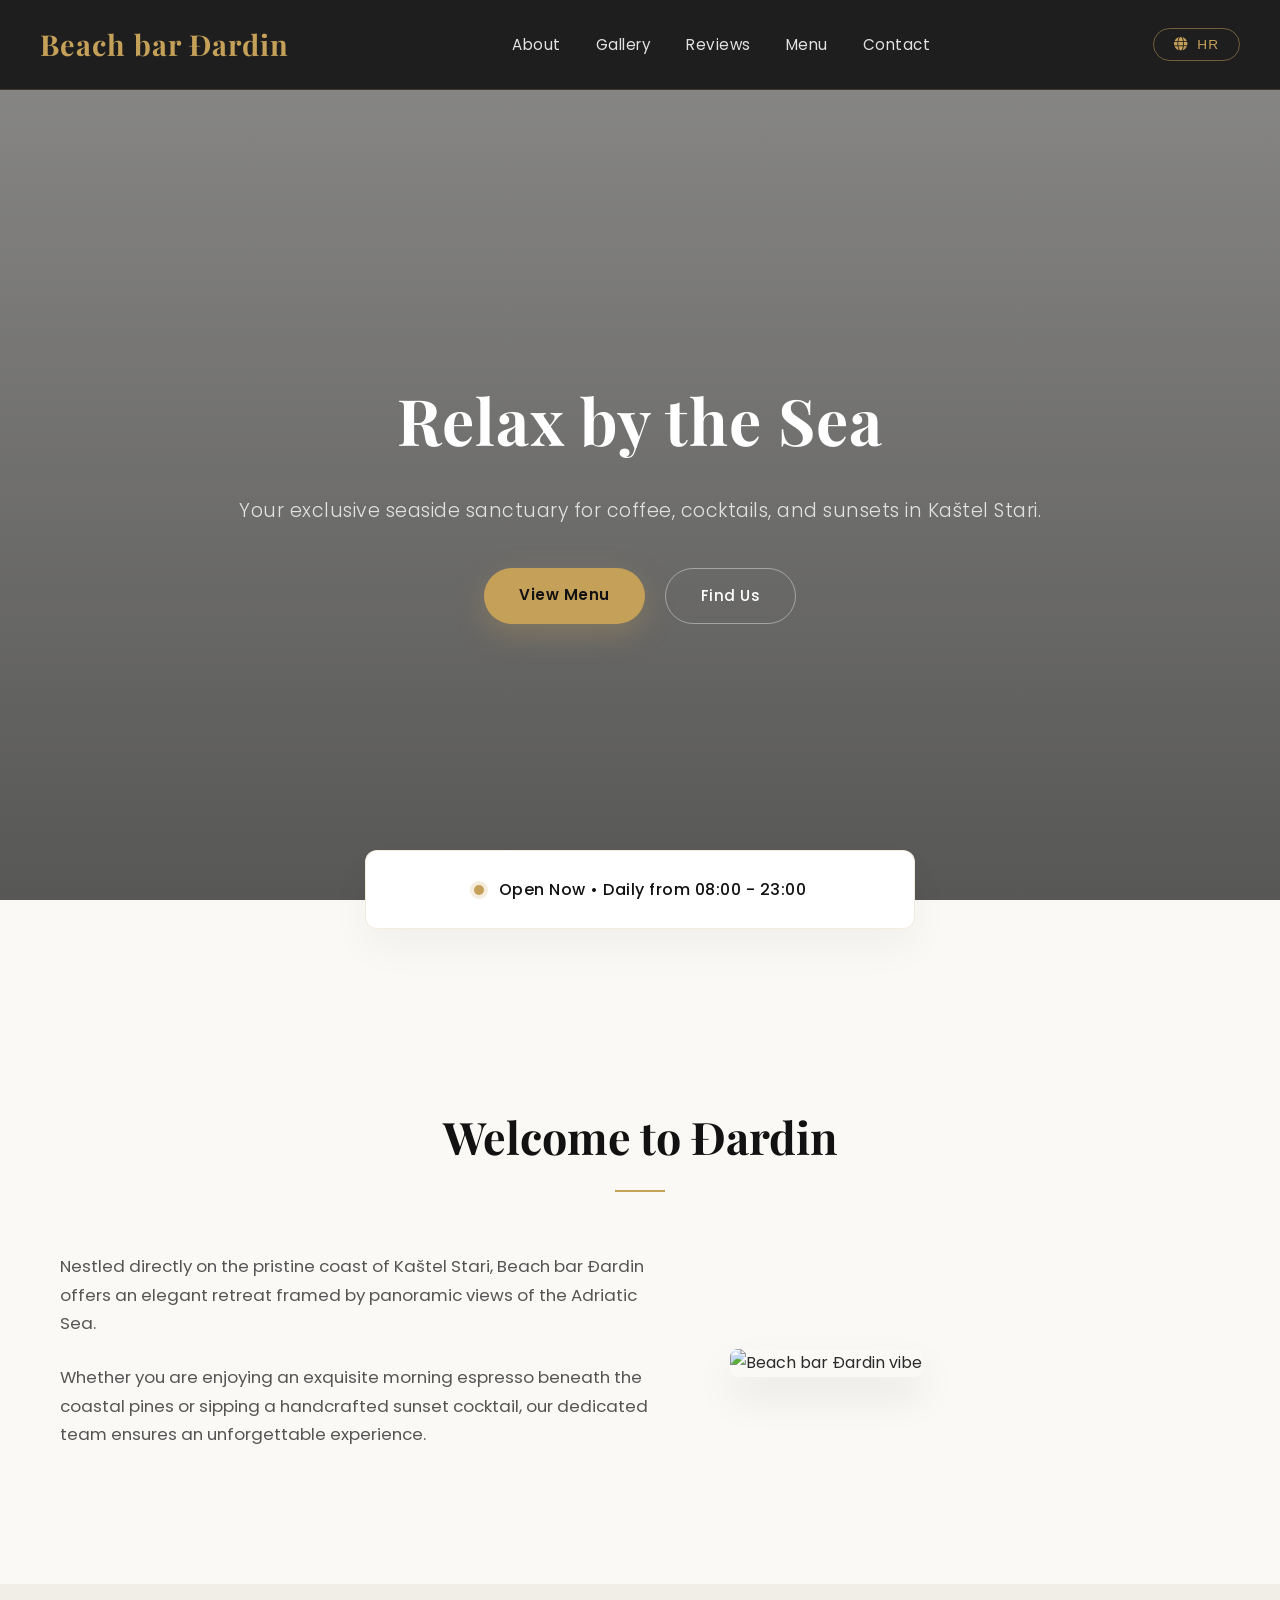
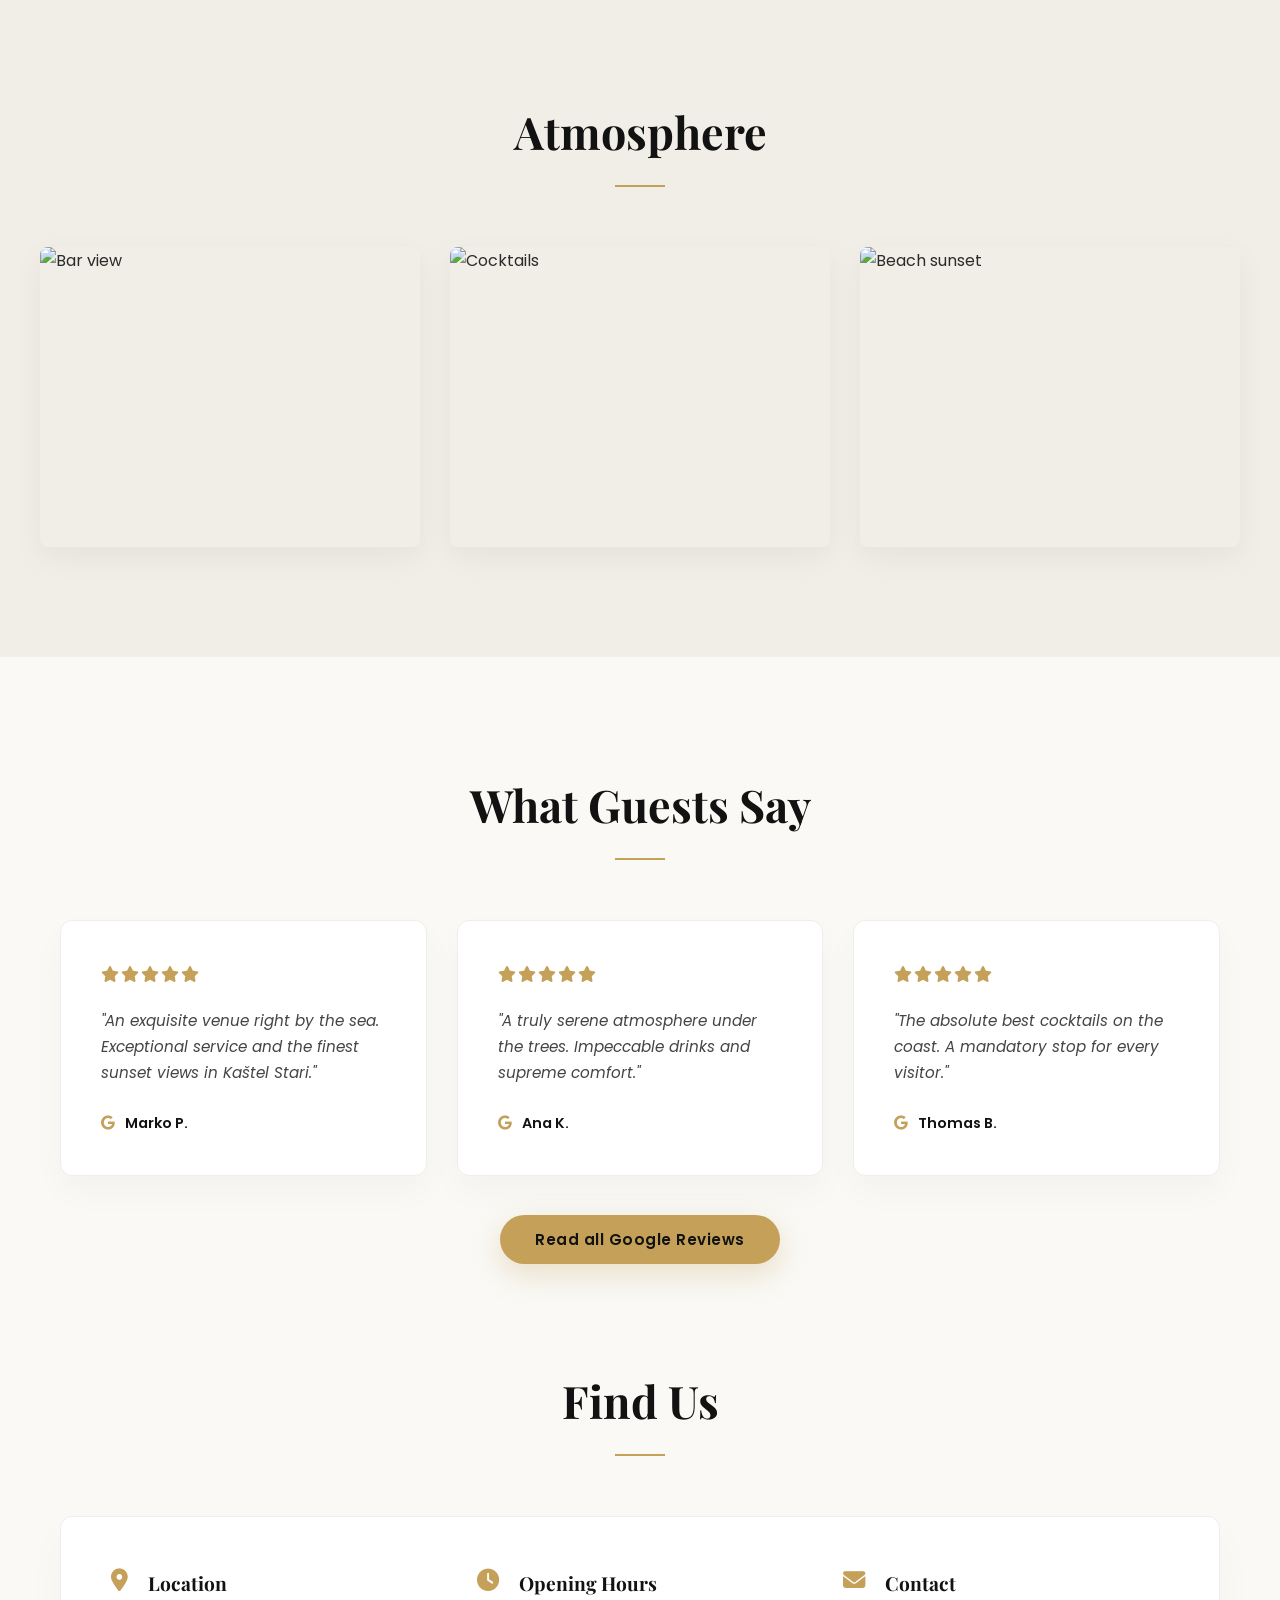
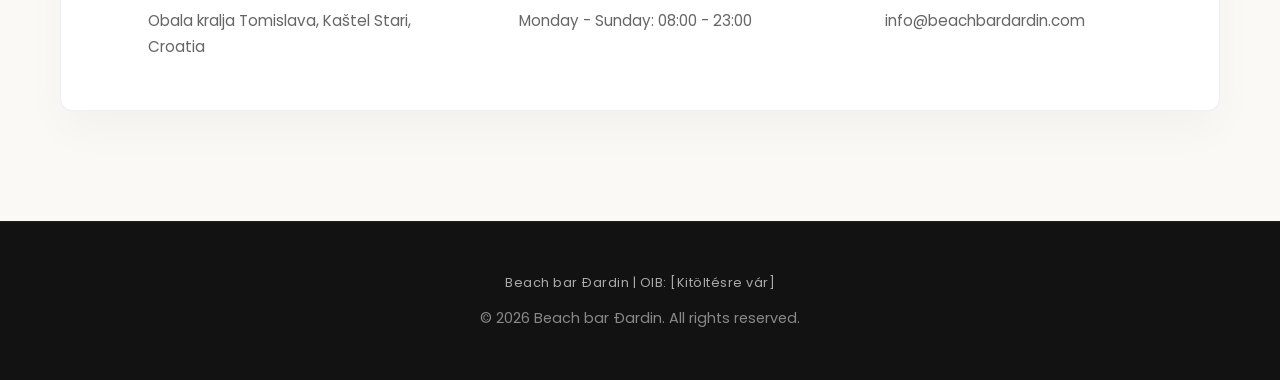
==== commit 64e6f2c8: "Update index.html" ====
--- a/index.html
+++ b/index.html
@@ -4,8 +4,8 @@
     <meta charset="UTF-8">
     <meta name="viewport" content="width=device-width, initial-scale=1.0">
     <title>Beach bar Đardin | Kaštel Stari</title>
-    <!-- Google Fonts -->
-    <link href="https://fonts.googleapis.com/css2?family=Poppins:wght@300;400;500;600;700&display=swap" rel="stylesheet">
+    <!-- Google Fonts: Playfair Display a luxus hatásért és Poppins a szövegekhez -->
+    <link href="https://fonts.googleapis.com/css2?family=Playfair+Display:ital,wght@0,500;0,700;1,400&family=Poppins:wght@300;400;500;600&display=swap" rel="stylesheet">
     <!-- FontAwesome ikonok -->
     <link rel="stylesheet" href="https://cdnjs.cloudflare.com/ajax/libs/font-awesome/6.4.0/css/all.min.css">
     
@@ -19,22 +19,22 @@
 
         body {
             font-family: 'Poppins', sans-serif;
-            color: #2c3e50;
-            background-color: #f8fafc;
-            line-height: 1.6;
-            padding-top: 80px;
-        }
-
-        /* Fix tetejű modern navigációs sáv */
+            color: #2b2b2b;
+            background-color: #faf9f6; /* Nagyon enyhe pezsgős-fehér luxus alap */
+            line-height: 1.7;
+            padding-top: 90px;
+        }
+
+        /* Luxus Üveghatású Navigációs Sáv */
         .dardin-navbar {
             position: fixed;
             top: 0;
             left: 0;
             width: 100%;
-            height: 80px;
-            background: rgba(255, 255, 255, 0.98);
-            backdrop-filter: blur(10px);
-            box-shadow: 0 4px 20px rgba(0, 0, 0, 0.08);
+            height: 90px;
+            background: rgba(18, 18, 18, 0.95);
+            backdrop-filter: blur(12px);
+            border-bottom: 1px solid rgba(197, 160, 89, 0.2);
             z-index: 1000;
             display: flex;
             align-items: center;
@@ -42,39 +42,41 @@
 
         .dardin-nav-container {
             width: 100%;
-            max-width: 1200px;
+            max-width: 1300px;
             margin: 0 auto;
-            padding: 0 30px;
+            padding: 0 40px;
             display: flex;
             justify-content: space-between;
             align-items: center;
         }
 
         .dardin-logo {
-            font-size: 1.5rem;
+            font-family: 'Playfair Display', serif;
+            font-size: 1.8rem;
             font-weight: 700;
-            color: #ff6b00;
+            color: #c5a059; /* Pezsgőarany */
             text-decoration: none;
-            letter-spacing: 0.5px;
+            letter-spacing: 1px;
         }
 
         .dardin-nav-links {
             display: flex;
-            gap: 30px;
+            gap: 35px;
             list-style: none;
             align-items: center;
         }
 
         .dardin-nav-links a {
             text-decoration: none;
-            color: #4a5568;
-            font-weight: 500;
-            font-size: 1rem;
+            color: #e2e2e2;
+            font-weight: 400;
+            font-size: 0.95rem;
+            letter-spacing: 0.5px;
             transition: color 0.3s ease;
         }
 
         .dardin-nav-links a:hover {
-            color: #ff6b00;
+            color: #c5a059;
         }
 
         /* Mobil hamburger gomb */
@@ -83,36 +85,36 @@
             background: none;
             border: none;
             font-size: 1.8rem;
-            color: #4a5568;
+            color: #c5a059;
             cursor: pointer;
         }
 
-        /* Stílusos nyelvváltó gomb */
+        /* Arany fényű nyelvváltó */
         .dardin-lang-btn {
-            background: #ff6b00;
-            color: white;
-            border: none;
-            padding: 8px 18px;
+            background: transparent;
+            color: #c5a059;
+            border: 1px solid rgba(197, 160, 89, 0.5);
+            padding: 8px 20px;
             border-radius: 30px;
             cursor: pointer;
-            font-weight: 600;
-            font-size: 0.9rem;
+            font-weight: 500;
+            font-size: 0.85rem;
+            letter-spacing: 1px;
             display: flex;
             align-items: center;
             gap: 8px;
             transition: all 0.3s ease;
-            box-shadow: 0 4px 12px rgba(255, 107, 0, 0.25);
         }
 
         .dardin-lang-btn:hover {
-            background: #e05e00;
-            transform: translateY(-2px);
-        }
-
-        /* Hero szekció */
+            background: #c5a059;
+            color: #121212;
+        }
+
+        /* Prémium Hero Szekció */
         .hero {
             height: 90vh;
-            background: linear-gradient(rgba(0,0,0,0.4), rgba(0,0,0,0.5)), url('https://images.unsplash.com/photo-1507525428034-b723cf961d3e?auto=format&fit=crop&w=1920&q=80') no-repeat center center/cover;
+            background: linear-gradient(rgba(18,18,18,0.5), rgba(18,18,18,0.7)), url('https://images.unsplash.com/photo-1507525428034-b723cf961d3e?auto=format&fit=crop&w=1920&q=80') no-repeat center center/cover;
             display: flex;
             align-items: center;
             justify-content: center;
@@ -122,95 +124,102 @@
         }
 
         .hero-content h1 {
-            font-size: 3.5rem;
+            font-family: 'Playfair Display', serif;
+            font-size: 4rem;
             font-weight: 700;
-            margin-bottom: 15px;
-            text-shadow: 0 2px 10px rgba(0,0,0,0.3);
+            margin-bottom: 20px;
+            letter-spacing: 1px;
+            color: #fff;
         }
 
         .hero-content p {
-            font-size: 1.25rem;
-            margin-bottom: 30px;
+            font-size: 1.2rem;
+            margin-bottom: 40px;
             font-weight: 300;
+            color: #e2e2e2;
+            letter-spacing: 0.5px;
         }
 
         .hero-btns {
             display: flex;
-            gap: 15px;
+            gap: 20px;
             justify-content: center;
             flex-wrap: wrap;
         }
 
         .btn-primary {
-            background: #ff6b00;
-            color: white;
-            padding: 12px 30px;
+            background: #c5a059;
+            color: #121212;
+            padding: 14px 35px;
             border-radius: 30px;
             text-decoration: none;
             font-weight: 600;
-            transition: background 0.3s ease, transform 0.2s ease;
-            box-shadow: 0 4px 15px rgba(255,107,0,0.4);
+            font-size: 0.95rem;
+            letter-spacing: 0.5px;
+            transition: all 0.3s ease;
+            box-shadow: 0 10px 30px rgba(197, 160, 89, 0.3);
         }
 
         .btn-primary:hover {
-            background: #e05e00;
+            background: #d4af37;
             transform: translateY(-2px);
         }
 
         .btn-secondary {
-            background: rgba(255,255,255,0.2);
-            backdrop-filter: blur(5px);
+            background: transparent;
             color: white;
-            padding: 12px 30px;
+            padding: 14px 35px;
             border-radius: 30px;
             text-decoration: none;
-            font-weight: 600;
+            font-weight: 500;
+            font-size: 0.95rem;
+            letter-spacing: 0.5px;
             border: 1px solid rgba(255,255,255,0.4);
             transition: all 0.3s ease;
         }
 
         .btn-secondary:hover {
-            background: white;
-            color: #2c3e50;
-        }
-
-        /* Általános szekció stílusok */
+            border-color: #c5a059;
+            color: #c5a059;
+        }
+
+        /* Szekciók általános */
         .section {
-            padding: 90px 20px;
+            padding: 110px 20px;
             max-width: 1200px;
             margin: 0 auto;
         }
 
         .section-title {
             text-align: center;
-            font-size: 2.5rem;
-            margin-bottom: 50px;
-            color: #1a202c;
-            position: relative;
+            font-family: 'Playfair Display', serif;
+            font-size: 2.8rem;
+            margin-bottom: 60px;
+            color: #121212;
+            font-weight: 700;
         }
 
         .section-title::after {
             content: '';
             display: block;
-            width: 60px;
-            height: 4px;
-            background: #ff6b00;
-            margin: 10px auto 0;
-            border-radius: 2px;
-        }
-
-        /* Nyitvatartás jelző kártya */
+            width: 50px;
+            height: 2px;
+            background: #c5a059;
+            margin: 15px auto 0;
+        }
+
+        /* Státusz Kártya (Luxus) */
         .status-card {
-            background: white;
-            border-radius: 16px;
+            background: #ffffff;
+            border-radius: 12px;
             padding: 25px;
             text-align: center;
-            max-width: 600px;
-            margin: -40px auto 50px;
-            box-shadow: 0 10px 30px rgba(0,0,0,0.06);
+            max-width: 550px;
+            margin: -50px auto 60px;
+            box-shadow: 0 20px 40px rgba(0,0,0,0.04);
             position: relative;
             z-index: 10;
-            border: 1px solid #edf2f7;
+            border: 1px solid rgba(197, 160, 89, 0.2);
             display: flex;
             align-items: center;
             justify-content: center;
@@ -218,166 +227,165 @@
         }
 
         .status-dot {
-            width: 14px;
-            height: 14px;
-            background-color: #48bb78;
+            width: 10px;
+            height: 10px;
+            background-color: #c5a059;
             border-radius: 50%;
-            box-shadow: 0 0 0 4px rgba(72, 187, 120, 0.2);
-            animation: pulse 2s infinite;
-        }
-
-        @keyframes pulse {
-            0% { box-shadow: 0 0 0 0 rgba(72, 187, 120, 0.4); }
-            70% { box-shadow: 0 0 0 10px rgba(72, 187, 120, 0); }
-            100% { box-shadow: 0 0 0 0 rgba(72, 187, 120, 0); }
+            box-shadow: 0 0 0 4px rgba(197, 160, 89, 0.2);
         }
 
         .status-text {
-            font-weight: 600;
-            font-size: 1.1rem;
-            color: #2d3748;
+            font-weight: 500;
+            font-size: 1rem;
+            color: #121212;
+            letter-spacing: 0.5px;
         }
 
         /* About szekció */
         .about-grid {
             display: grid;
-            grid-template-columns: 1fr 1fr;
-            gap: 50px;
+            grid-template-columns: 1.1fr 0.9fr;
+            gap: 70px;
             align-items: center;
         }
 
         .about-text p {
-            font-size: 1.1rem;
-            color: #4a5568;
-            margin-bottom: 20px;
+            font-size: 1.05rem;
+            color: #555;
+            margin-bottom: 25px;
         }
 
         .about-img img {
             width: 100%;
-            border-radius: 20px;
-            box-shadow: 0 15px 35px rgba(0,0,0,0.1);
+            border-radius: 8px;
+            box-shadow: 0 20px 40px rgba(0,0,0,0.08);
         }
 
         /* Galéria */
         .gallery-grid {
             display: grid;
-            grid-template-columns: repeat(auto-fit, minmax(280px, 1fr));
-            gap: 20px;
+            grid-template-columns: repeat(auto-fit, minmax(320px, 1fr));
+            gap: 30px;
         }
 
         .gallery-item {
             overflow: hidden;
-            border-radius: 16px;
-            height: 250px;
-            box-shadow: 0 8px 20px rgba(0,0,0,0.06);
+            border-radius: 8px;
+            height: 300px;
+            box-shadow: 0 10px 30px rgba(0,0,0,0.05);
         }
 
         .gallery-item img {
             width: 100%;
             height: 100%;
             object-fit: cover;
-            transition: transform 0.4s ease;
+            transition: transform 0.6s cubic-bezier(0.16, 1, 0.3, 1);
         }
 
         .gallery-item:hover img {
-            transform: scale(1.05);
-        }
-
-        /* Google Értékelések Szekció */
+            transform: scale(1.04);
+        }
+
+        /* Értékelések */
         .reviews-container {
             display: grid;
-            grid-template-columns: repeat(auto-fit, minmax(300px, 1fr));
+            grid-template-columns: repeat(auto-fit, minmax(320px, 1fr));
             gap: 30px;
         }
 
         .review-card {
-            background: white;
-            padding: 30px;
-            border-radius: 16px;
-            box-shadow: 0 10px 30px rgba(0,0,0,0.04);
-            border: 1px solid #e2e8f0;
+            background: #ffffff;
+            padding: 40px;
+            border-radius: 12px;
+            box-shadow: 0 15px 35px rgba(0,0,0,0.03);
+            border: 1px solid #eee;
             display: flex;
             flex-direction: column;
             justify-content: space-between;
         }
 
         .review-stars {
-            color: #f6ad55;
-            margin-bottom: 15px;
-            font-size: 1.1rem;
+            color: #c5a059;
+            margin-bottom: 20px;
+            font-size: 1rem;
+            letter-spacing: 2px;
         }
 
         .review-text {
-            color: #4a5568;
+            color: #444;
             font-style: italic;
-            margin-bottom: 20px;
+            margin-bottom: 25px;
             font-size: 0.95rem;
         }
 
         .review-author {
             font-weight: 600;
-            color: #2d3748;
+            color: #121212;
             display: flex;
             align-items: center;
             gap: 10px;
+            font-size: 0.9rem;
         }
 
         .google-reviews-btn-box {
             text-align: center;
-            margin-top: 40px;
-        }
-
-        /* Kapcsolat / Elérhetőség */
+            margin-top: 50px;
+        }
+
+        /* Kapcsolat kártya */
         .contact-card {
-            background: white;
-            border-radius: 20px;
-            padding: 40px;
-            box-shadow: 0 15px 35px rgba(0,0,0,0.05);
+            background: #ffffff;
+            border-radius: 12px;
+            padding: 50px;
+            box-shadow: 0 20px 40px rgba(0,0,0,0.03);
             display: grid;
-            grid-template-columns: repeat(auto-fit, minmax(250px, 1fr));
-            gap: 30px;
-            border: 1px solid #e2e8f0;
+            grid-template-columns: repeat(auto-fit, minmax(260px, 1fr));
+            gap: 40px;
+            border: 1px solid #eee;
         }
 
         .contact-item {
             display: flex;
             align-items: flex-start;
-            gap: 15px;
+            gap: 20px;
         }
 
         .contact-item i {
-            font-size: 1.5rem;
-            color: #ff6b00;
-            margin-top: 3px;
+            font-size: 1.4rem;
+            color: #c5a059;
+            margin-top: 2px;
         }
 
         .contact-item h3 {
-            font-size: 1.1rem;
-            margin-bottom: 5px;
-            color: #1a202c;
+            font-family: 'Playfair Display', serif;
+            font-size: 1.2rem;
+            margin-bottom: 8px;
+            color: #121212;
         }
 
         .contact-item p {
-            color: #4a5568;
+            color: #666;
             font-size: 0.95rem;
         }
 
         /* Lábléc */
         footer {
-            background-color: #1a202c;
-            color: #a0aec0;
+            background-color: #121212;
+            color: #888;
             text-align: center;
-            padding: 40px 20px;
-            font-size: 0.95rem;
+            padding: 50px 20px;
+            font-size: 0.9rem;
+            border-top: 1px solid rgba(197, 160, 89, 0.1);
         }
 
         .footer-legal {
-            font-size: 0.85rem;
-            color: #718096;
-            margin-bottom: 10px;
-        }
-
-        /* Reszponzív mobil beállítások */
+            font-size: 0.8rem;
+            color: #aaa;
+            margin-bottom: 12px;
+            letter-spacing: 0.5px;
+        }
+
+        /* Mobil nézet beállítások */
         @media (max-width: 768px) {
             .dardin-hamburger {
                 display: block;
@@ -385,24 +393,24 @@
 
             .dardin-nav-links {
                 position: absolute;
-                top: 80px;
+                top: 90px;
                 left: 0;
                 width: 100%;
-                background: white;
+                background: #121212;
+                border-bottom: 1px solid rgba(197, 160, 89, 0.2);
                 flex-direction: column;
                 align-items: center;
-                gap: 20px;
-                padding: 25px 0;
-                box-shadow: 0 10px 20px rgba(0,0,0,0.08);
-                display: none; /* Alapból rejtett mobilon */
+                gap: 25px;
+                padding: 30px 0;
+                display: none;
             }
 
             .dardin-nav-links.active {
-                display: flex; /* Ha rákattintanak a hamburgerre, lenyílik */
+                display: flex;
             }
 
             .hero-content h1 {
-                font-size: 2.3rem;
+                font-size: 2.5rem;
             }
 
             .about-grid {
@@ -440,7 +448,7 @@
     <section class="hero">
         <div class="hero-content">
             <h1 data-en="Relax by the Sea" data-hr="Opustite se uz more">Relax by the Sea</h1>
-            <p data-en="Your favorite spot for coffee, cocktails, and sunsets in Kaštel Stari." data-hr="Vaše omiljeno mjesto za kavu, koktele i zalaske sunca u Kaštel Starom.">Your favorite spot for coffee, cocktails, and sunsets in Kaštel Stari.</p>
+            <p data-en="Your exclusive seaside sanctuary for coffee, cocktails, and sunsets in Kaštel Stari." data-hr="Vaša ekskluzivna oaza uz more za kavu, koktele i zalaske sunca u Kaštel Starom.">Your exclusive seaside sanctuary for coffee, cocktails, and sunsets in Kaštel Stari.</p>
             <div class="hero-btns">
                 <a href="menu.html" class="btn-primary" data-en="View Menu" data-hr="Pogledajte cjenik">View Menu</a>
                 <a href="#contact" class="btn-secondary" data-en="Find Us" data-hr="Pronađite nas">Find Us</a>
@@ -459,8 +467,8 @@
         <h2 class="section-title" data-en="Welcome to Đardin" data-hr="Dobrodošli u Đardin">Welcome to Đardin</h2>
         <div class="about-grid">
             <div class="about-text">
-                <p data-en="Located right on the beautiful coast of Kaštel Stari, Beach bar Đardin offers a peaceful escape with breathtaking views of the Adriatic Sea." data-hr="Smješten direktno na prekrasnoj obali Kaštel Starog, Beach bar Đardin nudi mirnu oazu s prekrasnim pogledom na Jadransko more.">Located right on the beautiful coast of Kaštel Stari, Beach bar Đardin offers a peaceful escape with breathtaking views of the Adriatic Sea.</p>
-                <p data-en="Whether you're sipping your morning macchiato under the pine trees or enjoying a refreshing cocktail as the sun goes down, our friendly staff is here to make your day perfect." data-hr="Bilo da pijuckate jutarnju kavu s mlijekom ispod borova ili uživate u osvježavajućem koktelu dok sunce zalazi, naše ljubazno osoblje tu je da vam uljepša dan.">Whether you're sipping your morning macchiato under the pine trees or enjoying a refreshing cocktail as the sun goes down, our friendly staff is here to make your day perfect.</p>
+                <p data-en="Nestled directly on the pristine coast of Kaštel Stari, Beach bar Đardin offers an elegant retreat framed by panoramic views of the Adriatic Sea." data-hr="Smješten direktno na netaknutoj obali Kaštel Starog, Beach bar Đardin nudi elegantno utočište s panoramskim pogledom na Jadransko more.">Nestled directly on the pristine coast of Kaštel Stari, Beach bar Đardin offers an elegant retreat framed by panoramic views of the Adriatic Sea.</p>
+                <p data-en="Whether you are enjoying an exquisite morning espresso beneath the coastal pines or sipping a handcrafted sunset cocktail, our dedicated team ensures an unforgettable experience." data-hr="Bilo da uživate u vrhunskom jutarnjem espressu ispod obalnih borova ili pijuckate ručno rađeni koktel uz zalazak sunca, naš posvećeni tim osigurava nezaboravno iskustvo.">Whether you are enjoying an exquisite morning espresso beneath the coastal pines or sipping a handcrafted sunset cocktail, our dedicated team ensures an unforgettable experience.</p>
             </div>
             <div class="about-img">
                 <img src="https://images.unsplash.com/photo-1540555700478-4be289fbecef?auto=format&fit=crop&w=800&q=80" alt="Beach bar Đardin vibe">
@@ -469,7 +477,7 @@
     </section>
 
     <!-- Galéria -->
-    <section id="gallery" class="section" style="background: #edf2f7; max-width: 100%; padding-left: 20px; padding-right: 20px;">
+    <section id="gallery" class="section" style="background: #f0eee6; max-width: 100%; padding-left: 20px; padding-right: 20px;">
         <div style="max-width: 1200px; margin: 0 auto;">
             <h2 class="section-title" data-en="Atmosphere" data-hr="Atmosfera">Atmosphere</h2>
             <div class="gallery-grid">
@@ -480,37 +488,37 @@
         </div>
     </section>
 
-    <!-- Valódi Google Értékelések Szekció -->
+    <!-- Értékelések -->
     <section id="reviews" class="section">
         <h2 class="section-title" data-en="What Guests Say" data-hr="Što gosti kažu">What Guests Say</h2>
         <div class="reviews-container">
             <div class="review-card">
                 <div>
                     <div class="review-stars"><i class="fa-solid fa-star"></i><i class="fa-solid fa-star"></i><i class="fa-solid fa-star"></i><i class="fa-solid fa-star"></i><i class="fa-solid fa-star"></i></div>
-                    <p class="review-text" data-en="&quot;Amazing spot right by the sea! Great coffee, friendly staff, and the best sunset views in Kaštel Stari.&quot;" data-hr="&quot;Prekrasno mjesto uz samo more! Odlična kava, ljubazno osoblje i najbolji pogled na zalazak sunca u Kaštel Starom.&quot;">"Amazing spot right by the sea! Great coffee, friendly staff, and the best sunset views in Kaštel Stari."</p>
+                    <p class="review-text" data-en="&quot;An exquisite venue right by the sea. Exceptional service and the finest sunset views in Kaštel Stari.&quot;" data-hr="&quot;Vrhunsko mjesto uz samo more. Izuzetna usluga i najljepši pogled na zalazak sunca u Kaštel Starom.&quot;">"An exquisite venue right by the sea. Exceptional service and the finest sunset views in Kaštel Stari."</p>
                 </div>
-                <div class="review-author"><i class="fa-brands fa-google" style="color: #4285F4;"></i> Marko P.</div>
+                <div class="review-author"><i class="fa-brands fa-google" style="color: #c5a059;"></i> Marko P.</div>
             </div>
 
             <div class="review-card">
                 <div>
                     <div class="review-stars"><i class="fa-solid fa-star"></i><i class="fa-solid fa-star"></i><i class="fa-solid fa-star"></i><i class="fa-solid fa-star"></i><i class="fa-solid fa-star"></i></div>
-                    <p class="review-text" data-en="&quot;Super relaxing atmosphere under the trees. Perfect prices and ice-cold drinks on a hot summer day.&quot;" data-hr="&quot;Super opuštajuća atmosfera pod borovima. Odlične cijene i ledeno hladna pića u vrući ljetni dan.&quot;">"Super relaxing atmosphere under the trees. Perfect prices and ice-cold drinks on a hot summer day."</p>
+                    <p class="review-text" data-en="&quot;A truly serene atmosphere under the trees. Impeccable drinks and supreme comfort.&quot;" data-hr="&quot;Uistinu spokojna atmosfera pod borovima. Besprijekorna pića i vrhunska udobnost.&quot;">"A truly serene atmosphere under the trees. Impeccable drinks and supreme comfort."</p>
                 </div>
-                <div class="review-author"><i class="fa-brands fa-google" style="color: #4285F4;"></i> Ana K.</div>
+                <div class="review-author"><i class="fa-brands fa-google" style="color: #c5a059;"></i> Ana K.</div>
             </div>
 
             <div class="review-card">
                 <div>
                     <div class="review-stars"><i class="fa-solid fa-star"></i><i class="fa-solid fa-star"></i><i class="fa-solid fa-star"></i><i class="fa-solid fa-star"></i><i class="fa-solid fa-star"></i></div>
-                    <p class="review-text" data-en="&quot;Best mojito in town! Will definitely come back every day during my vacation.&quot;" data-hr="&quot;Najbolji mojito u gradu! Sigurno ću se vraćati svaki dan tijekom odmora.&quot;">"Best mojito in town! Will definitely come back every day during my vacation."</p>
+                    <p class="review-text" data-en="&quot;The absolute best cocktails on the coast. A mandatory stop for every visitor.&quot;" data-hr="&quot;Apsolutno najbolji kokteli na obali. Obavezna stanica za svakog posjetitelja.&quot;">"The absolute best cocktails on the coast. A mandatory stop for every visitor."</p>
                 </div>
-                <div class="review-author"><i class="fa-brands fa-google" style="color: #4285F4;"></i> Thomas B.</div>
+                <div class="review-author"><i class="fa-brands fa-google" style="color: #c5a059;"></i> Thomas B.</div>
             </div>
         </div>
 
         <div class="google-reviews-btn-box">
-            <a href="https://maps.google.com" target="_blank" class="btn-primary" style="background: #4285F4;" data-en="Read all Google Reviews" data-hr="Pročitajte sve Google recenzije">Read all Google Reviews</a>
+            <a href="https://maps.google.com" target="_blank" class="btn-primary" data-en="Read all Google Reviews" data-hr="Pročitajte sve Google recenzije">Read all Google Reviews</a>
         </div>
     </section>
 
@@ -548,9 +556,8 @@
         <p data-en="&copy; 2026 Beach bar Đardin. All rights reserved." data-hr="&copy; 2026 Beach bar Đardin. Sva prava pridržana.">&copy; 2026 Beach bar Đardin. All rights reserved.</p>
     </footer>
 
-    <!-- Script a mobil hamburger menühöz és nyelvváltáshoz -->
+    <!-- Script -->
     <script>
-        // Mobil hamburger menü nyitás-zárás
         const hamburgerBtn = document.getElementById('hamburger-btn');
         const navLinks = document.getElementById('nav-links');
 
@@ -558,7 +565,6 @@
             navLinks.classList.toggle('active');
         });
 
-        // Nyelvváltó logika
         const toggleBtn = document.getElementById('lang-toggle');
         const langText = document.getElementById('lang-text');
         let currentLang = 'en';
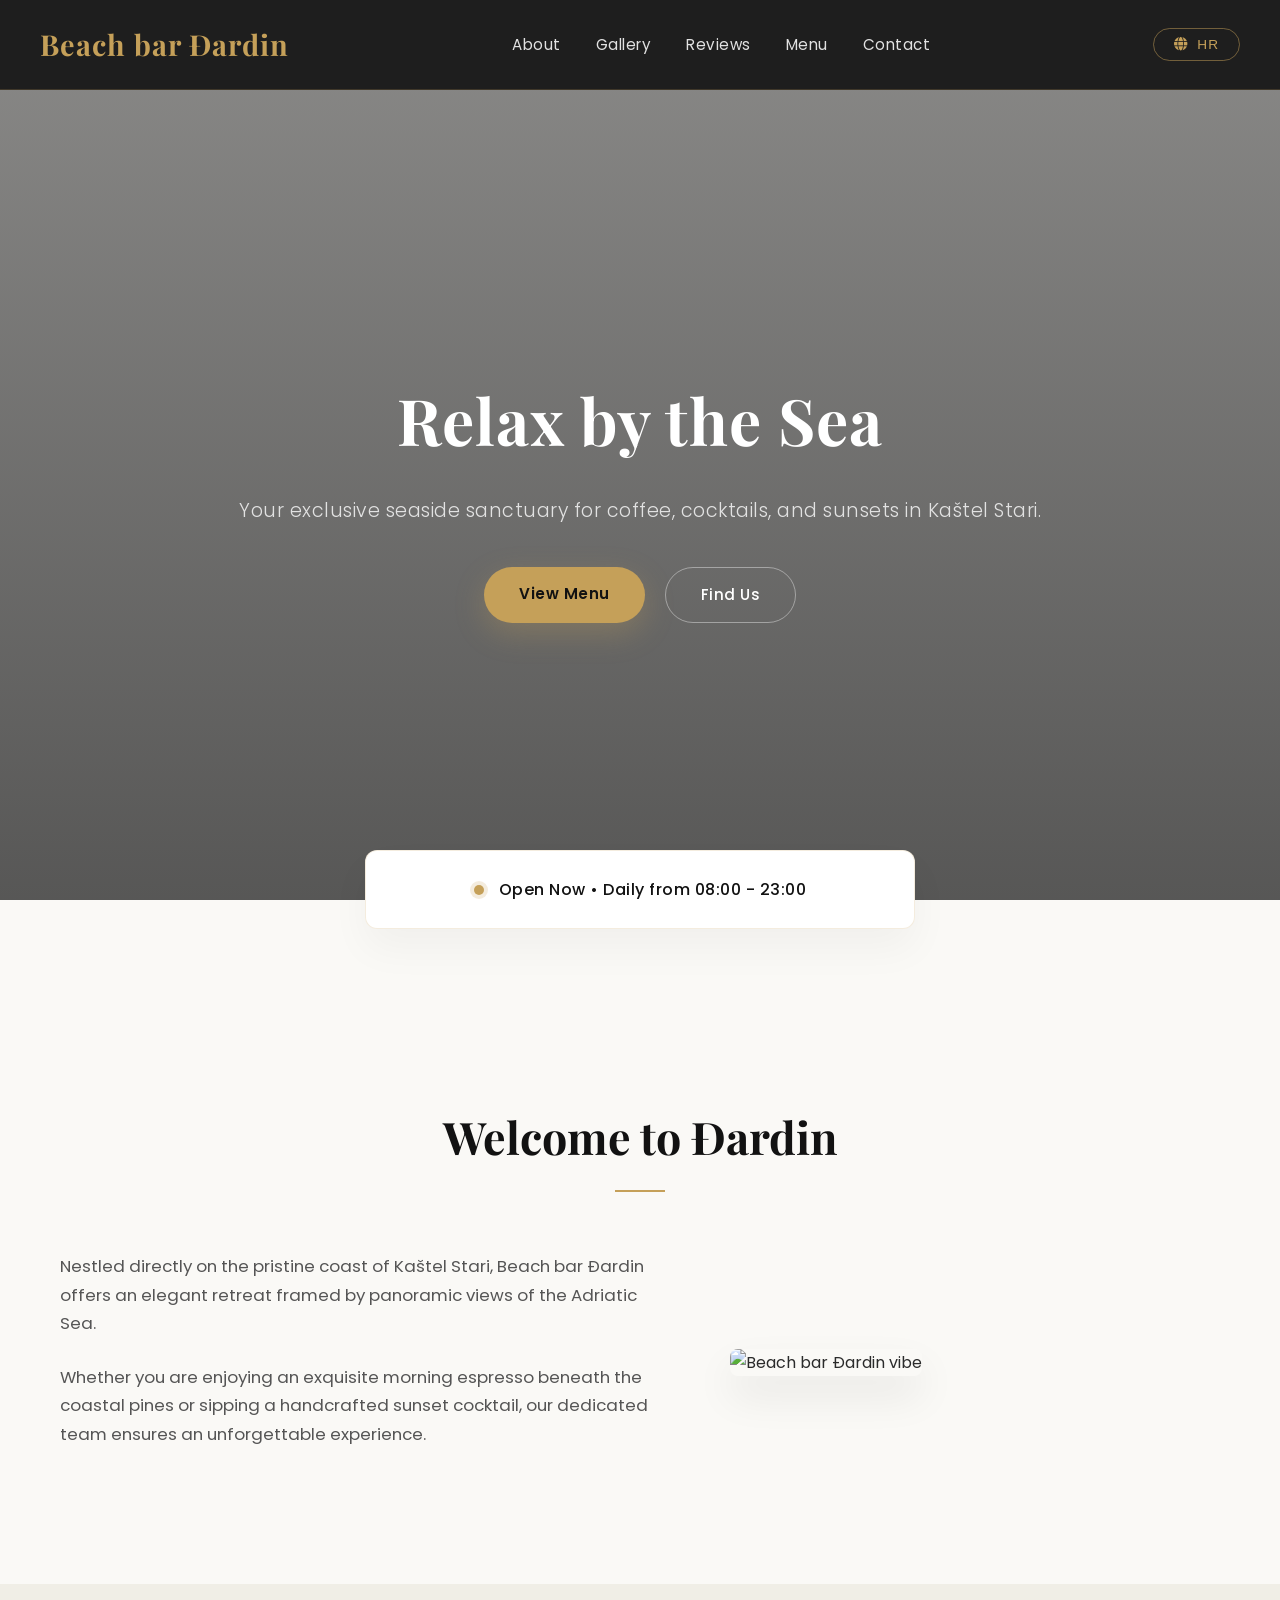
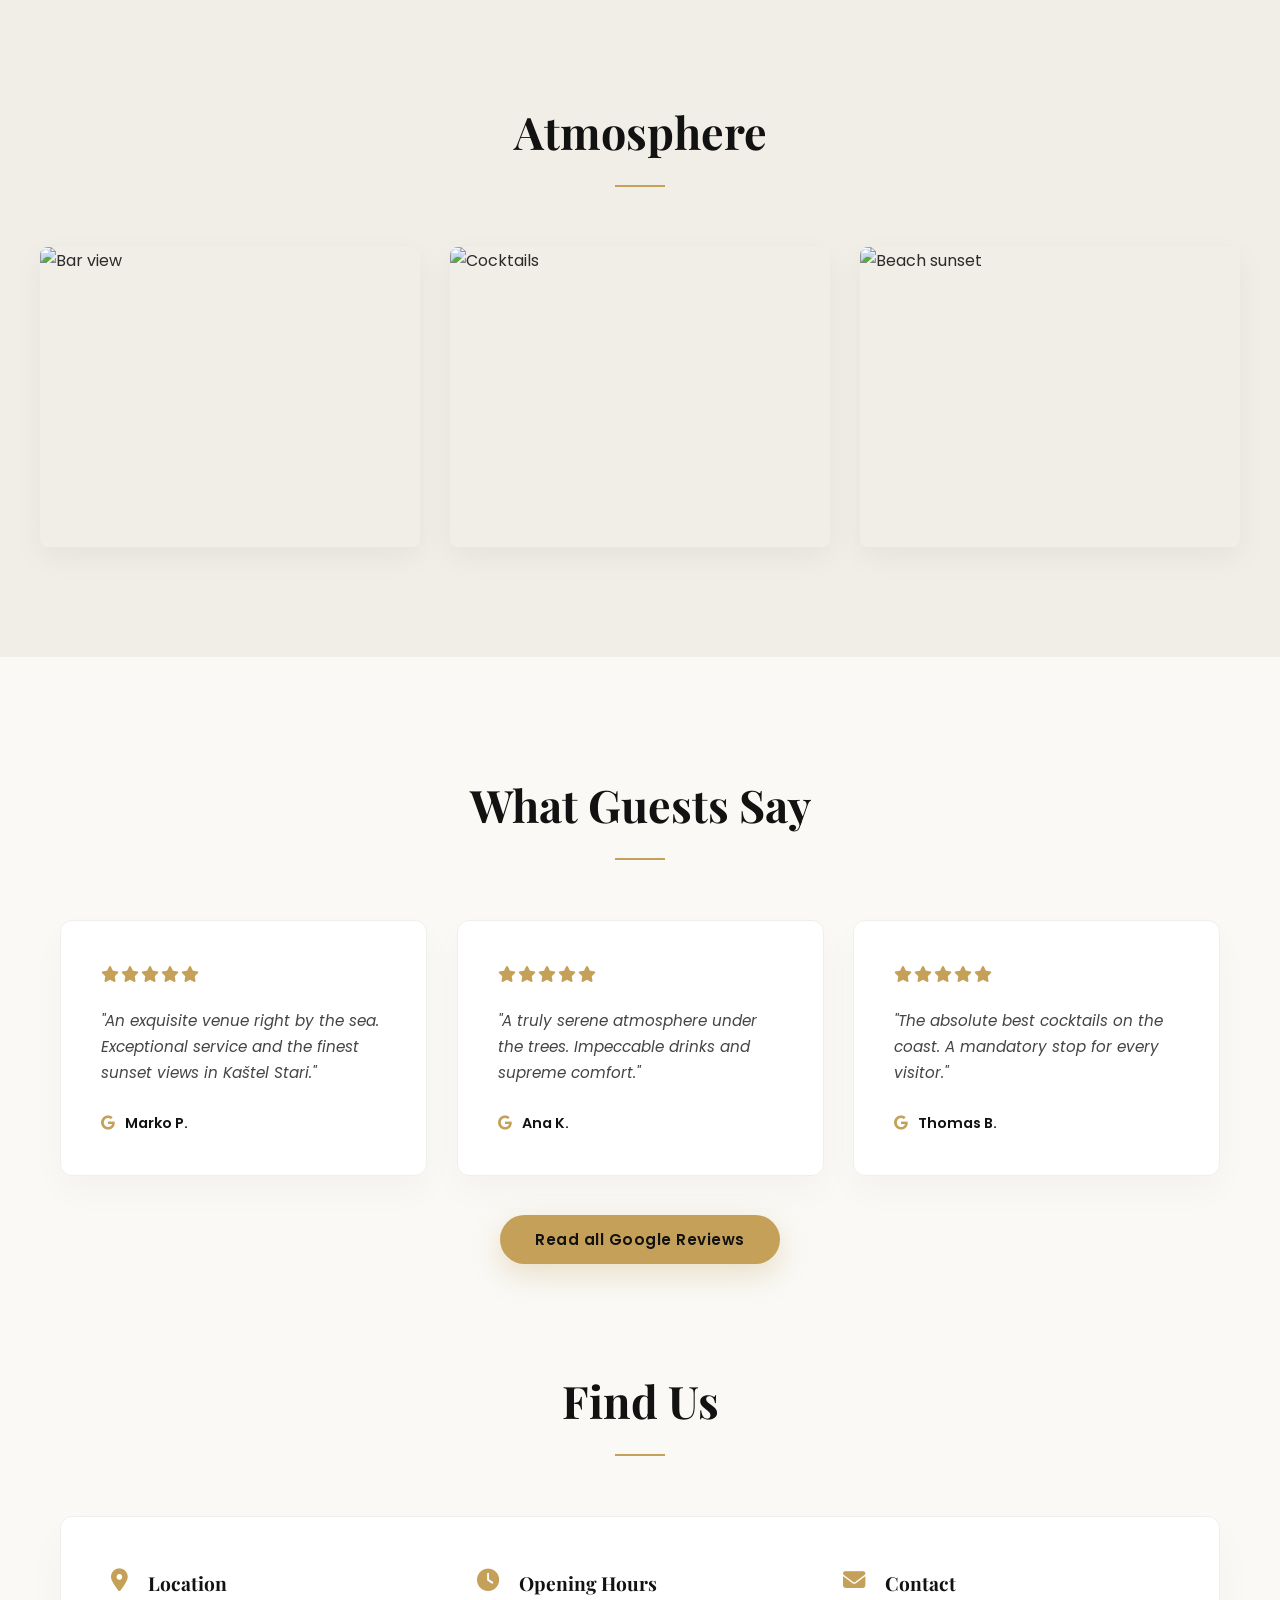
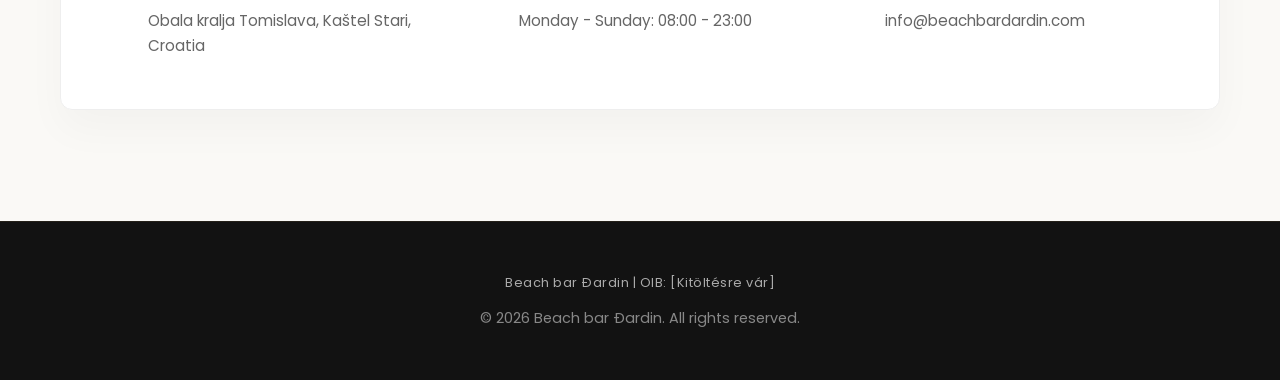
==== commit 84b009ef: "Update index.html" ====
--- a/index.html
+++ b/index.html
@@ -20,12 +20,31 @@
         body {
             font-family: 'Poppins', sans-serif;
             color: #2b2b2b;
-            background-color: #faf9f6; /* Nagyon enyhe pezsgős-fehér luxus alap */
+            background-color: #faf9f6;
             line-height: 1.7;
             padding-top: 90px;
-        }
-
-        /* Luxus Üveghatású Navigációs Sáv */
+            overflow-x: hidden;
+        }
+
+        /* --- Görgetési Animációs Alapok (Fade-In / Beúszás) --- */
+        .reveal {
+            opacity: 0;
+            transform: translateY(40px);
+            transition: opacity 0.9s cubic-bezier(0.16, 1, 0.3, 1), transform 0.9s cubic-bezier(0.16, 1, 0.3, 1);
+            will-change: opacity, transform;
+        }
+
+        .reveal.active {
+            opacity: 1;
+            transform: translateY(0);
+        }
+
+        /* Késleltetések egymás utáni kártyáknak */
+        .delay-1 { transition-delay: 0.15s; }
+        .delay-2 { transition-delay: 0.3s; }
+        .delay-3 { transition-delay: 0.45s; }
+
+        /* Navigációs Sáv */
         .dardin-navbar {
             position: fixed;
             top: 0;
@@ -54,7 +73,7 @@
             font-family: 'Playfair Display', serif;
             font-size: 1.8rem;
             font-weight: 700;
-            color: #c5a059; /* Pezsgőarany */
+            color: #c5a059;
             text-decoration: none;
             letter-spacing: 1px;
         }
@@ -79,7 +98,6 @@
             color: #c5a059;
         }
 
-        /* Mobil hamburger gomb */
         .dardin-hamburger {
             display: none;
             background: none;
@@ -89,7 +107,6 @@
             cursor: pointer;
         }
 
-        /* Arany fényű nyelvváltó */
         .dardin-lang-btn {
             background: transparent;
             color: #c5a059;
@@ -111,7 +128,7 @@
             color: #121212;
         }
 
-        /* Prémium Hero Szekció */
+        /* Hero Szekció */
         .hero {
             height: 90vh;
             background: linear-gradient(rgba(18,18,18,0.5), rgba(18,18,18,0.7)), url('https://images.unsplash.com/photo-1507525428034-b723cf961d3e?auto=format&fit=crop&w=1920&q=80') no-repeat center center/cover;
@@ -183,7 +200,7 @@
             color: #c5a059;
         }
 
-        /* Szekciók általános */
+        /* Szekciók */
         .section {
             padding: 110px 20px;
             max-width: 1200px;
@@ -208,7 +225,7 @@
             margin: 15px auto 0;
         }
 
-        /* Státusz Kártya (Luxus) */
+        /* Státusz Kártya */
         .status-card {
             background: #ffffff;
             border-radius: 12px;
@@ -446,7 +463,7 @@
 
     <!-- Hero / Főképernyő -->
     <section class="hero">
-        <div class="hero-content">
+        <div class="hero-content reveal">
             <h1 data-en="Relax by the Sea" data-hr="Opustite se uz more">Relax by the Sea</h1>
             <p data-en="Your exclusive seaside sanctuary for coffee, cocktails, and sunsets in Kaštel Stari." data-hr="Vaša ekskluzivna oaza uz more za kavu, koktele i zalaske sunca u Kaštel Starom.">Your exclusive seaside sanctuary for coffee, cocktails, and sunsets in Kaštel Stari.</p>
             <div class="hero-btns">
@@ -457,20 +474,20 @@
     </section>
 
     <!-- Nyitvatartás státusz kártya -->
-    <div class="status-card">
+    <div class="status-card reveal">
         <div class="status-dot"></div>
         <div class="status-text" data-en="Open Now • Daily from 08:00 - 23:00" data-hr="Trenutno otvoreno • Svaki dan od 08:00 - 23:00">Open Now • Daily from 08:00 - 23:00</div>
     </div>
 
     <!-- About / Rólunk -->
     <section id="about" class="section">
-        <h2 class="section-title" data-en="Welcome to Đardin" data-hr="Dobrodošli u Đardin">Welcome to Đardin</h2>
+        <h2 class="section-title reveal" data-en="Welcome to Đardin" data-hr="Dobrodošli u Đardin">Welcome to Đardin</h2>
         <div class="about-grid">
-            <div class="about-text">
+            <div class="about-text reveal delay-1">
                 <p data-en="Nestled directly on the pristine coast of Kaštel Stari, Beach bar Đardin offers an elegant retreat framed by panoramic views of the Adriatic Sea." data-hr="Smješten direktno na netaknutoj obali Kaštel Starog, Beach bar Đardin nudi elegantno utočište s panoramskim pogledom na Jadransko more.">Nestled directly on the pristine coast of Kaštel Stari, Beach bar Đardin offers an elegant retreat framed by panoramic views of the Adriatic Sea.</p>
                 <p data-en="Whether you are enjoying an exquisite morning espresso beneath the coastal pines or sipping a handcrafted sunset cocktail, our dedicated team ensures an unforgettable experience." data-hr="Bilo da uživate u vrhunskom jutarnjem espressu ispod obalnih borova ili pijuckate ručno rađeni koktel uz zalazak sunca, naš posvećeni tim osigurava nezaboravno iskustvo.">Whether you are enjoying an exquisite morning espresso beneath the coastal pines or sipping a handcrafted sunset cocktail, our dedicated team ensures an unforgettable experience.</p>
             </div>
-            <div class="about-img">
+            <div class="about-img reveal delay-2">
                 <img src="https://images.unsplash.com/photo-1540555700478-4be289fbecef?auto=format&fit=crop&w=800&q=80" alt="Beach bar Đardin vibe">
             </div>
         </div>
@@ -479,20 +496,20 @@
     <!-- Galéria -->
     <section id="gallery" class="section" style="background: #f0eee6; max-width: 100%; padding-left: 20px; padding-right: 20px;">
         <div style="max-width: 1200px; margin: 0 auto;">
-            <h2 class="section-title" data-en="Atmosphere" data-hr="Atmosfera">Atmosphere</h2>
+            <h2 class="section-title reveal" data-en="Atmosphere" data-hr="Atmosfera">Atmosphere</h2>
             <div class="gallery-grid">
-                <div class="gallery-item"><img src="https://images.unsplash.com/photo-1512917774080-9991f1c4c750?auto=format&fit=crop&w=600&q=80" alt="Bar view"></div>
-                <div class="gallery-item"><img src="https://images.unsplash.com/photo-1551024709-8f23befc6f87?auto=format&fit=crop&w=600&q=80" alt="Cocktails"></div>
-                <div class="gallery-item"><img src="https://images.unsplash.com/photo-1507525428034-b723cf961d3e?auto=format&fit=crop&w=600&q=80" alt="Beach sunset"></div>
+                <div class="gallery-item reveal delay-1"><img src="https://images.unsplash.com/photo-1512917774080-9991f1c4c750?auto=format&fit=crop&w=600&q=80" alt="Bar view"></div>
+                <div class="gallery-item reveal delay-2"><img src="https://images.unsplash.com/photo-1551024709-8f23befc6f87?auto=format&fit=crop&w=600&q=80" alt="Cocktails"></div>
+                <div class="gallery-item reveal delay-3"><img src="https://images.unsplash.com/photo-1507525428034-b723cf961d3e?auto=format&fit=crop&w=600&q=80" alt="Beach sunset"></div>
             </div>
         </div>
     </section>
 
     <!-- Értékelések -->
     <section id="reviews" class="section">
-        <h2 class="section-title" data-en="What Guests Say" data-hr="Što gosti kažu">What Guests Say</h2>
+        <h2 class="section-title reveal" data-en="What Guests Say" data-hr="Što gosti kažu">What Guests Say</h2>
         <div class="reviews-container">
-            <div class="review-card">
+            <div class="review-card reveal delay-1">
                 <div>
                     <div class="review-stars"><i class="fa-solid fa-star"></i><i class="fa-solid fa-star"></i><i class="fa-solid fa-star"></i><i class="fa-solid fa-star"></i><i class="fa-solid fa-star"></i></div>
                     <p class="review-text" data-en="&quot;An exquisite venue right by the sea. Exceptional service and the finest sunset views in Kaštel Stari.&quot;" data-hr="&quot;Vrhunsko mjesto uz samo more. Izuzetna usluga i najljepši pogled na zalazak sunca u Kaštel Starom.&quot;">"An exquisite venue right by the sea. Exceptional service and the finest sunset views in Kaštel Stari."</p>
@@ -500,7 +517,7 @@
                 <div class="review-author"><i class="fa-brands fa-google" style="color: #c5a059;"></i> Marko P.</div>
             </div>
 
-            <div class="review-card">
+            <div class="review-card reveal delay-2">
                 <div>
                     <div class="review-stars"><i class="fa-solid fa-star"></i><i class="fa-solid fa-star"></i><i class="fa-solid fa-star"></i><i class="fa-solid fa-star"></i><i class="fa-solid fa-star"></i></div>
                     <p class="review-text" data-en="&quot;A truly serene atmosphere under the trees. Impeccable drinks and supreme comfort.&quot;" data-hr="&quot;Uistinu spokojna atmosfera pod borovima. Besprijekorna pića i vrhunska udobnost.&quot;">"A truly serene atmosphere under the trees. Impeccable drinks and supreme comfort."</p>
@@ -508,7 +525,7 @@
                 <div class="review-author"><i class="fa-brands fa-google" style="color: #c5a059;"></i> Ana K.</div>
             </div>
 
-            <div class="review-card">
+            <div class="review-card reveal delay-3">
                 <div>
                     <div class="review-stars"><i class="fa-solid fa-star"></i><i class="fa-solid fa-star"></i><i class="fa-solid fa-star"></i><i class="fa-solid fa-star"></i><i class="fa-solid fa-star"></i></div>
                     <p class="review-text" data-en="&quot;The absolute best cocktails on the coast. A mandatory stop for every visitor.&quot;" data-hr="&quot;Apsolutno najbolji kokteli na obali. Obavezna stanica za svakog posjetitelja.&quot;">"The absolute best cocktails on the coast. A mandatory stop for every visitor."</p>
@@ -517,15 +534,15 @@
             </div>
         </div>
 
-        <div class="google-reviews-btn-box">
+        <div class="google-reviews-btn-box reveal">
             <a href="https://maps.google.com" target="_blank" class="btn-primary" data-en="Read all Google Reviews" data-hr="Pročitajte sve Google recenzije">Read all Google Reviews</a>
         </div>
     </section>
 
     <!-- Kapcsolat -->
     <section id="contact" class="section" style="padding-top: 0;">
-        <h2 class="section-title" data-en="Find Us" data-hr="Pronađite nas">Find Us</h2>
-        <div class="contact-card">
+        <h2 class="section-title reveal" data-en="Find Us" data-hr="Pronađite nas">Find Us</h2>
+        <div class="contact-card reveal">
             <div class="contact-item">
                 <i class="fa-solid fa-location-dot"></i>
                 <div>
@@ -556,8 +573,9 @@
         <p data-en="&copy; 2026 Beach bar Đardin. All rights reserved." data-hr="&copy; 2026 Beach bar Đardin. Sva prava pridržana.">&copy; 2026 Beach bar Đardin. All rights reserved.</p>
     </footer>
 
-    <!-- Script -->
+    <!-- Script a mobil menühöz, nyelvváltáshoz ÉS a beúszó animációhoz -->
     <script>
+        // Mobil hamburger menü
         const hamburgerBtn = document.getElementById('hamburger-btn');
         const navLinks = document.getElementById('nav-links');
 
@@ -565,6 +583,7 @@
             navLinks.classList.toggle('active');
         });
 
+        // Nyelvváltó
         const toggleBtn = document.getElementById('lang-toggle');
         const langText = document.getElementById('lang-text');
         let currentLang = 'en';
@@ -581,6 +600,20 @@
                 }
             });
         });
+
+        // Görgetésre beúszó animációk (Intersection Observer)
+        const revealElements = document.querySelectorAll('.reveal');
+        const revealObserver = new IntersectionObserver((entries, observer) => {
+            entries.forEach(entry => {
+                if (entry.isIntersecting) {
+                    entry.target.classList.add('active');
+                }
+            });
+        }, {
+            threshold: 0.12
+        });
+
+        revealElements.forEach(el => revealObserver.observe(el));
     </script>
 </body>
 </html>
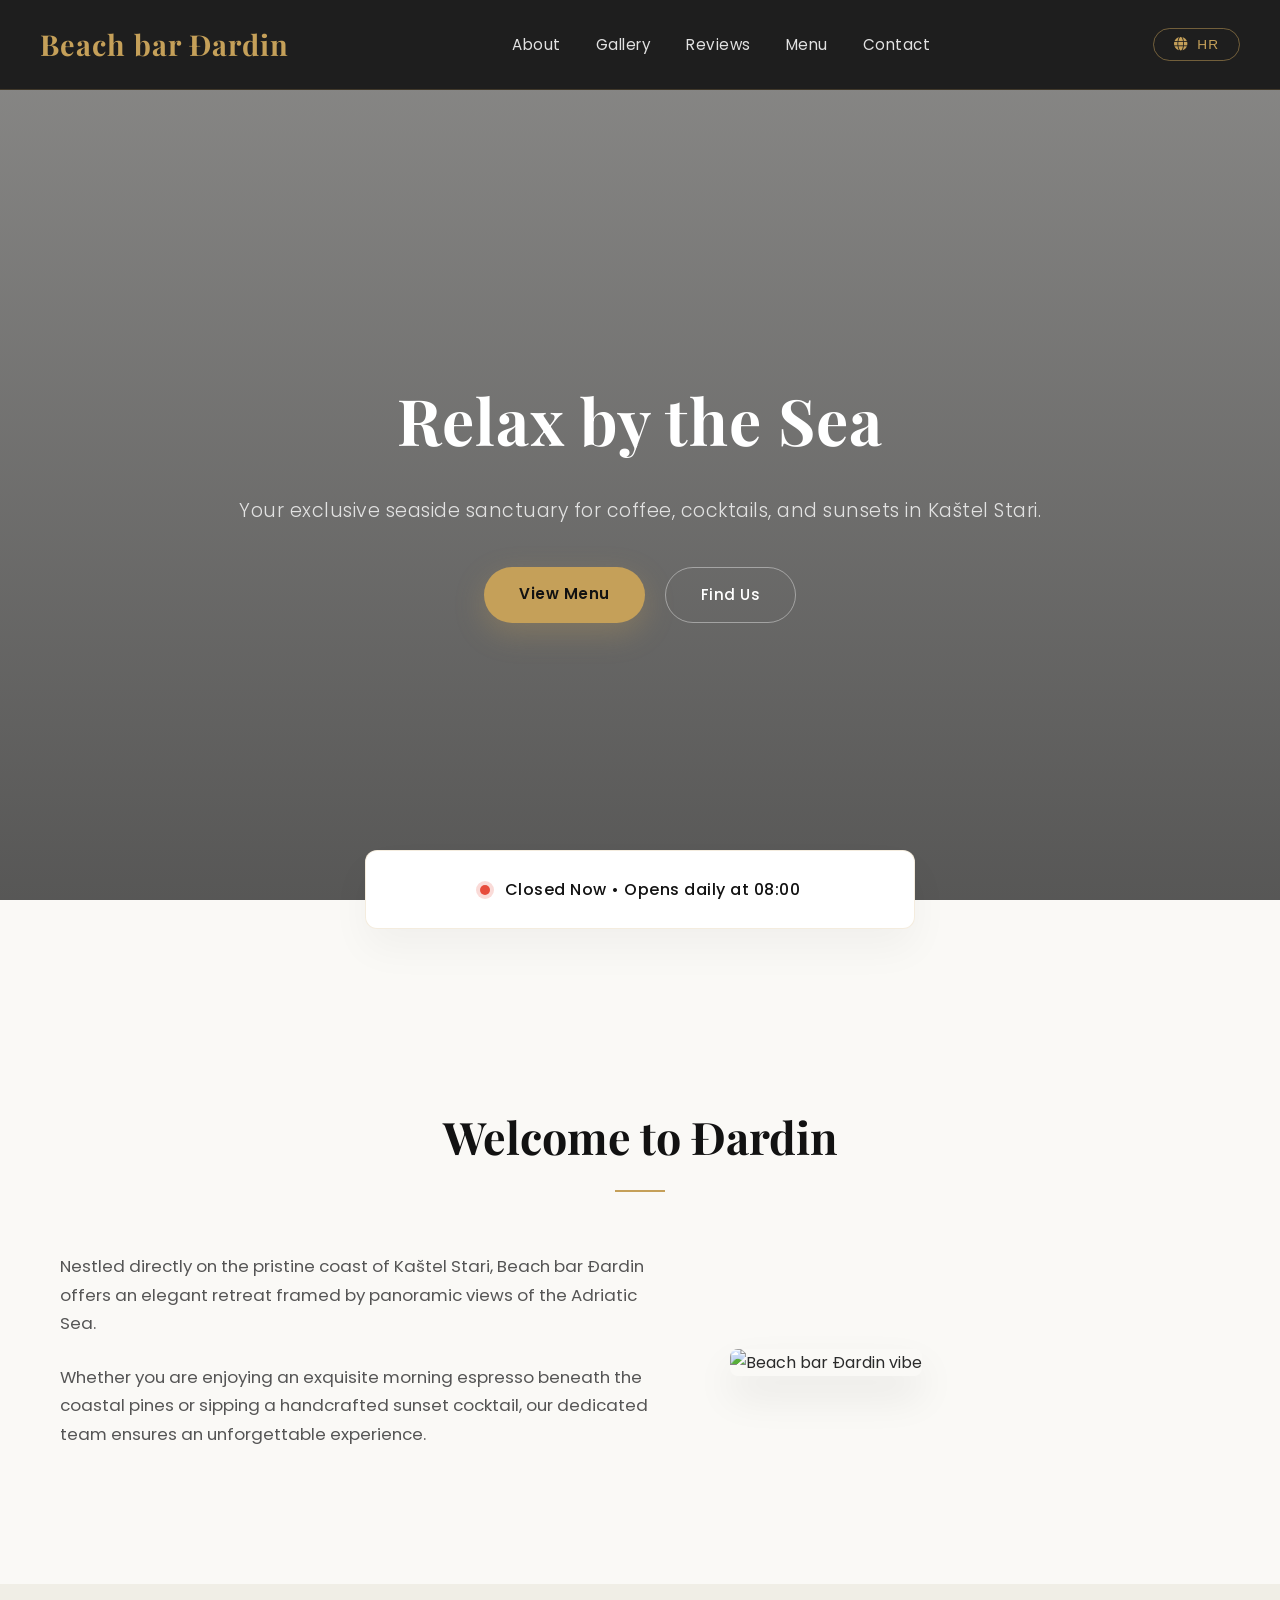
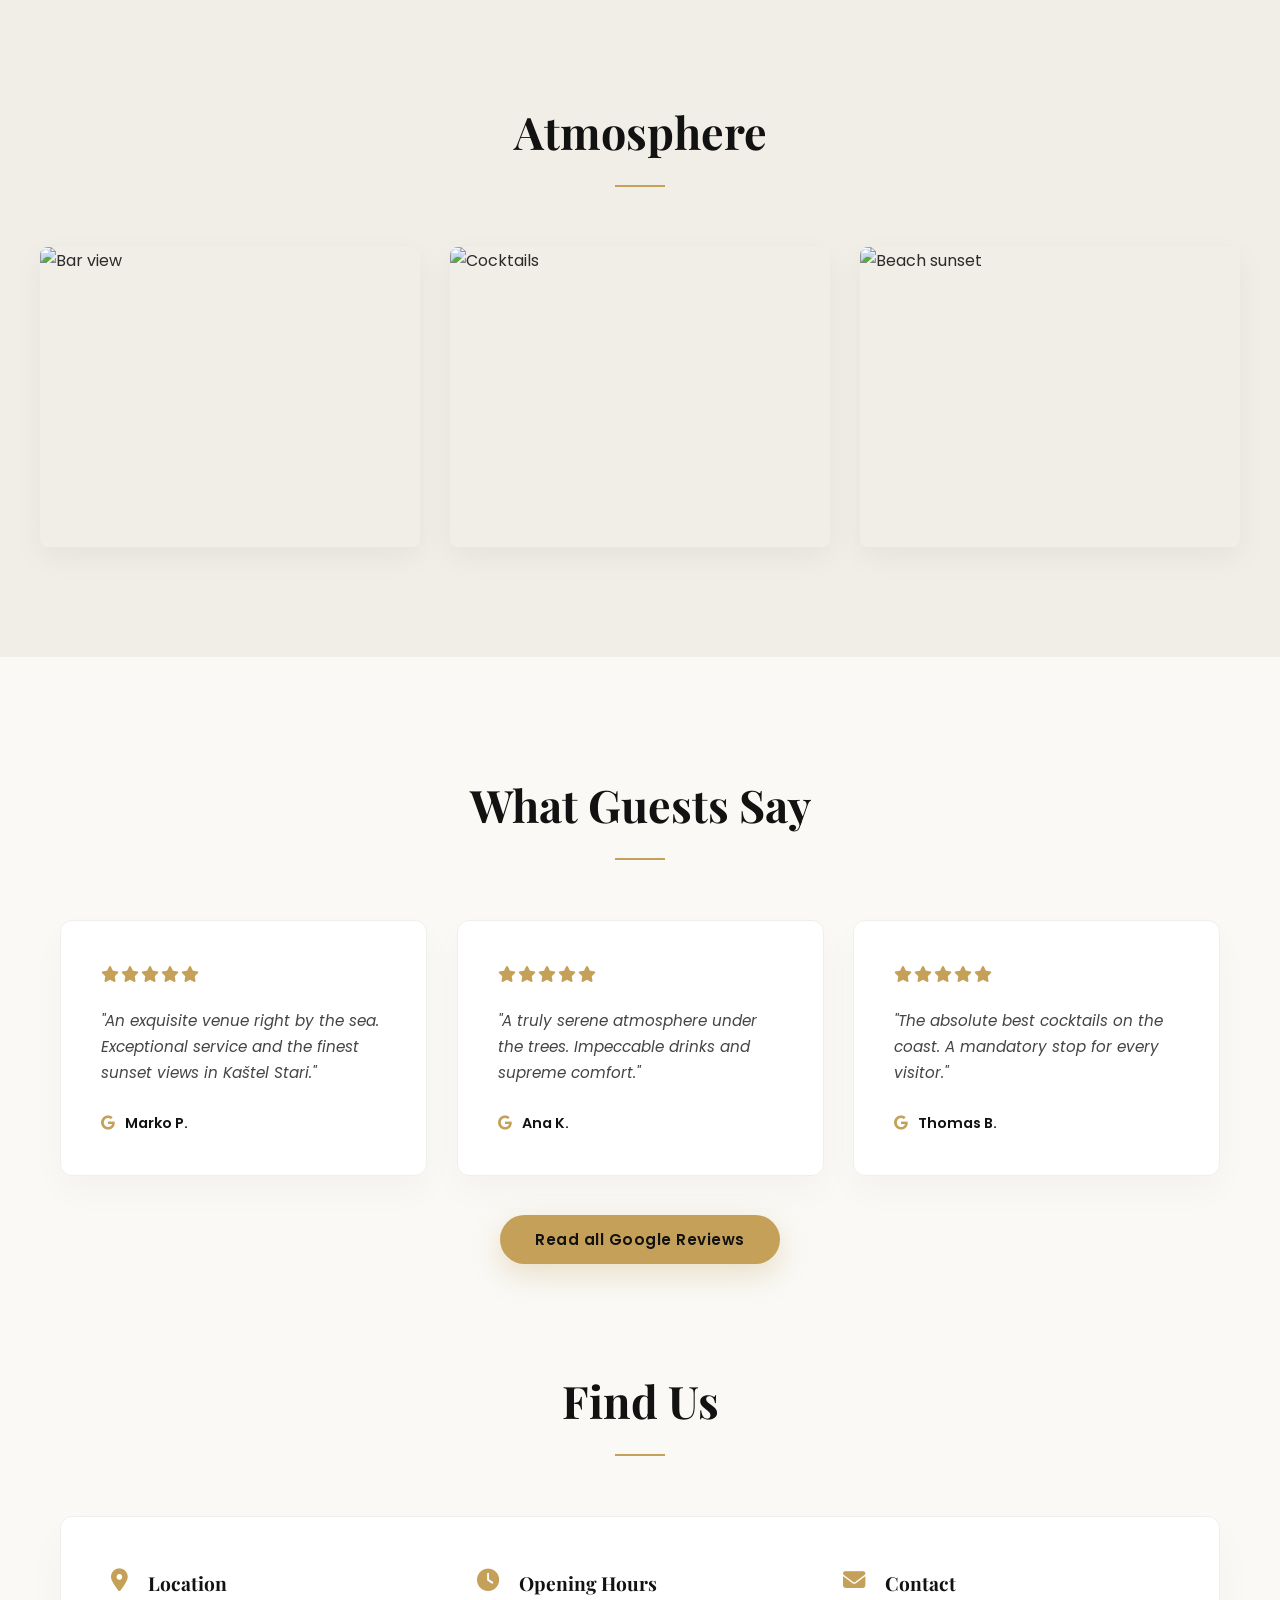
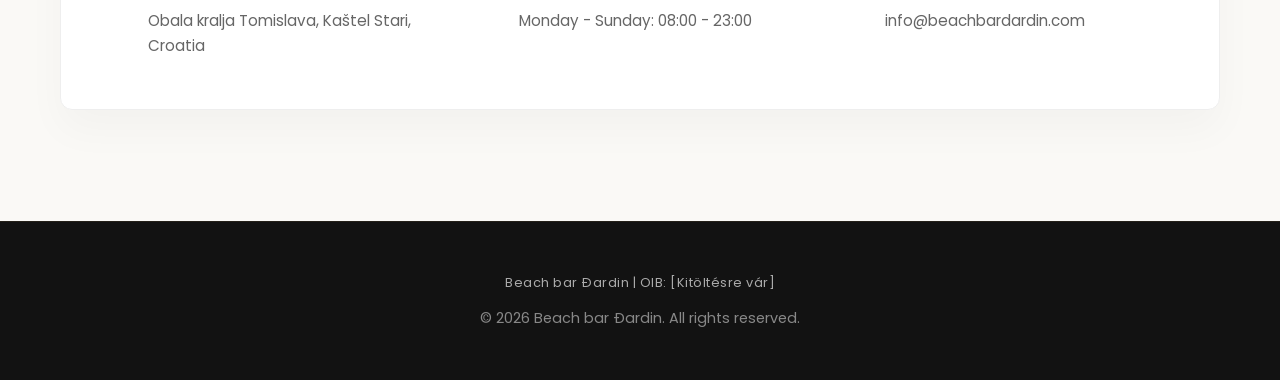
==== commit 9f2760b4: "Update index.html" ====
--- a/index.html
+++ b/index.html
@@ -39,7 +39,6 @@
             transform: translateY(0);
         }
 
-        /* Késleltetések egymás utáni kártyáknak */
         .delay-1 { transition-delay: 0.15s; }
         .delay-2 { transition-delay: 0.3s; }
         .delay-3 { transition-delay: 0.45s; }
@@ -225,7 +224,7 @@
             margin: 15px auto 0;
         }
 
-        /* Státusz Kártya */
+        /* Dinamikus Státusz Kártya */
         .status-card {
             background: #ffffff;
             border-radius: 12px;
@@ -246,9 +245,15 @@
         .status-dot {
             width: 10px;
             height: 10px;
-            background-color: #c5a059;
+            background-color: #2ecc71; /* Alapból zöld, JS kezeli */
             border-radius: 50%;
-            box-shadow: 0 0 0 4px rgba(197, 160, 89, 0.2);
+            box-shadow: 0 0 0 4px rgba(46, 204, 113, 0.2);
+            transition: background-color 0.3s ease;
+        }
+
+        .status-dot.closed {
+            background-color: #e74c3c;
+            box-shadow: 0 0 0 4px rgba(231, 76, 60, 0.2);
         }
 
         .status-text {
@@ -473,10 +478,16 @@
         </div>
     </section>
 
-    <!-- Nyitvatartás státusz kártya -->
+    <!-- Dinamikus Nyitvatartás Státusz Kártya -->
     <div class="status-card reveal">
-        <div class="status-dot"></div>
-        <div class="status-text" data-en="Open Now • Daily from 08:00 - 23:00" data-hr="Trenutno otvoreno • Svaki dan od 08:00 - 23:00">Open Now • Daily from 08:00 - 23:00</div>
+        <div class="status-dot" id="status-dot"></div>
+        <div class="status-text" id="status-text" 
+             data-en-open="Open Now • Daily from 08:00 - 23:00" 
+             data-hr-open="Trenutno otvoreno • Svaki dan od 08:00 - 23:00"
+             data-en-closed="Closed Now • Opens daily at 08:00"
+             data-hr-closed="Trenutno zatvoreno • Otvaramo svaki dan u 08:00">
+             Checking status...
+        </div>
     </div>
 
     <!-- About / Rólunk -->
@@ -573,7 +584,7 @@
         <p data-en="&copy; 2026 Beach bar Đardin. All rights reserved." data-hr="&copy; 2026 Beach bar Đardin. Sva prava pridržana.">&copy; 2026 Beach bar Đardin. All rights reserved.</p>
     </footer>
 
-    <!-- Script a mobil menühöz, nyelvváltáshoz ÉS a beúszó animációhoz -->
+    <!-- Scriptek -->
     <script>
         // Mobil hamburger menü
         const hamburgerBtn = document.getElementById('hamburger-btn');
@@ -583,6 +594,36 @@
             navLinks.classList.toggle('active');
         });
 
+        // Valós idejű nyitvatartás ellenőrző logika
+        const statusText = document.getElementById('status-text');
+        const statusDot = document.getElementById('status-dot');
+
+        let isOpenNow = false;
+
+        function checkOpenStatus() {
+            const now = new Date();
+            const hours = now.getHours();
+            // Nyitva 08:00 és 23:00 között
+            isOpenNow = (hours >= 8 && hours < 23);
+
+            if (isOpenNow) {
+                statusDot.classList.remove('closed');
+                statusText.setAttribute('data-en', statusText.getAttribute('data-en-open'));
+                statusText.setAttribute('data-hr', statusText.getAttribute('data-hr-open'));
+            } else {
+                statusDot.classList.add('closed');
+                statusText.setAttribute('data-en', statusText.getAttribute('data-en-closed'));
+                statusText.setAttribute('data-hr', statusText.getAttribute('data-hr-closed'));
+            }
+
+            // Aktuális nyelv szerinti beállítás frissítése
+            if (currentLang === 'hr') {
+                statusText.innerHTML = statusText.getAttribute('data-hr');
+            } else {
+                statusText.innerHTML = statusText.getAttribute('data-en');
+            }
+        }
+
         // Nyelvváltó
         const toggleBtn = document.getElementById('lang-toggle');
         const langText = document.getElementById('lang-text');
@@ -592,14 +633,23 @@
             currentLang = currentLang === 'en' ? 'hr' : 'en';
             langText.textContent = currentLang === 'en' ? 'HR' : 'EN';
 
+            // Normál elemek fordítása
             document.querySelectorAll('[data-en]').forEach(element => {
-                if (currentLang === 'hr') {
-                    element.innerHTML = element.getAttribute('data-hr');
-                } else {
-                    element.innerHTML = element.getAttribute('data-en');
+                if (element !== statusText) { // A státuszt külön kezeljük
+                    if (currentLang === 'hr') {
+                        element.innerHTML = element.getAttribute('data-hr');
+                    } else {
+                        element.innerHTML = element.getAttribute('data-en');
+                    }
                 }
             });
+
+            // Státusz szöveg frissítése nyelvváltáskor
+            checkOpenStatus();
         });
+
+        // Indításkor ellenőrzés
+        checkOpenStatus();
 
         // Görgetésre beúszó animációk (Intersection Observer)
         const revealElements = document.querySelectorAll('.reveal');
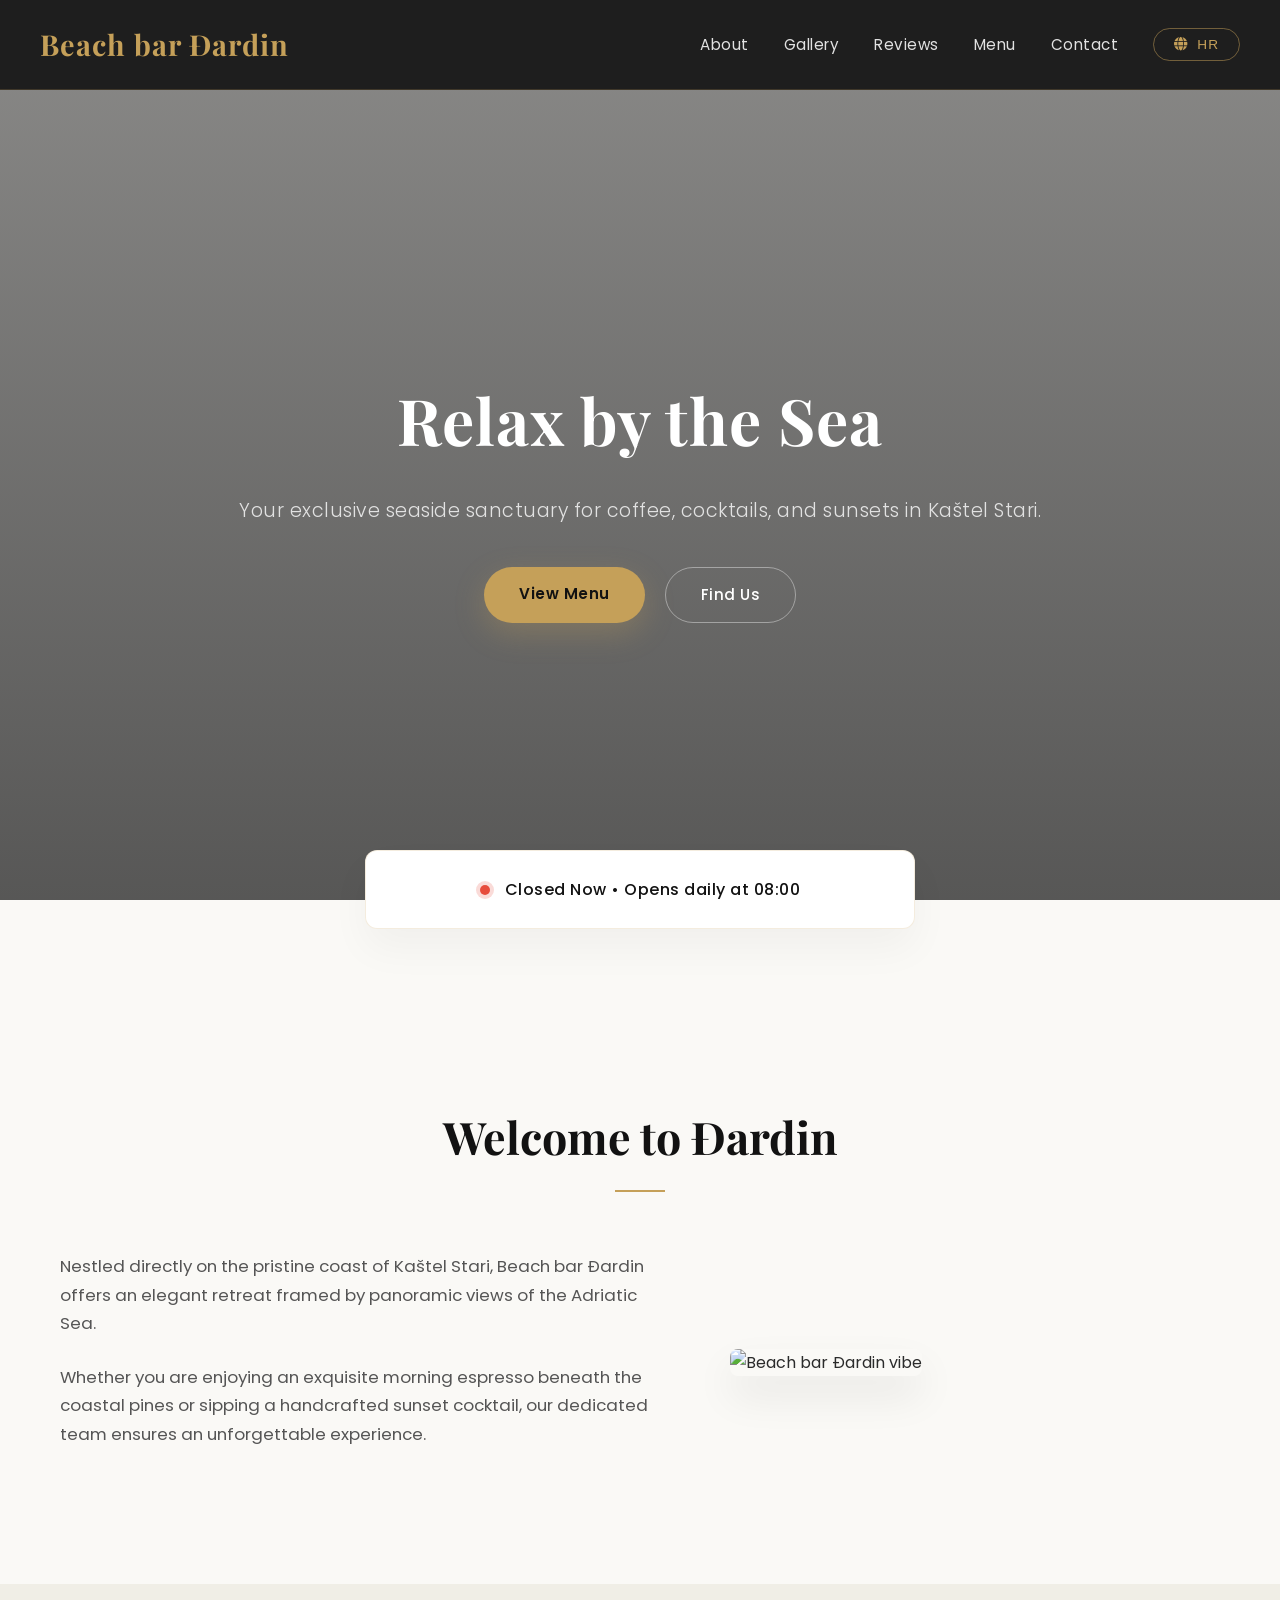
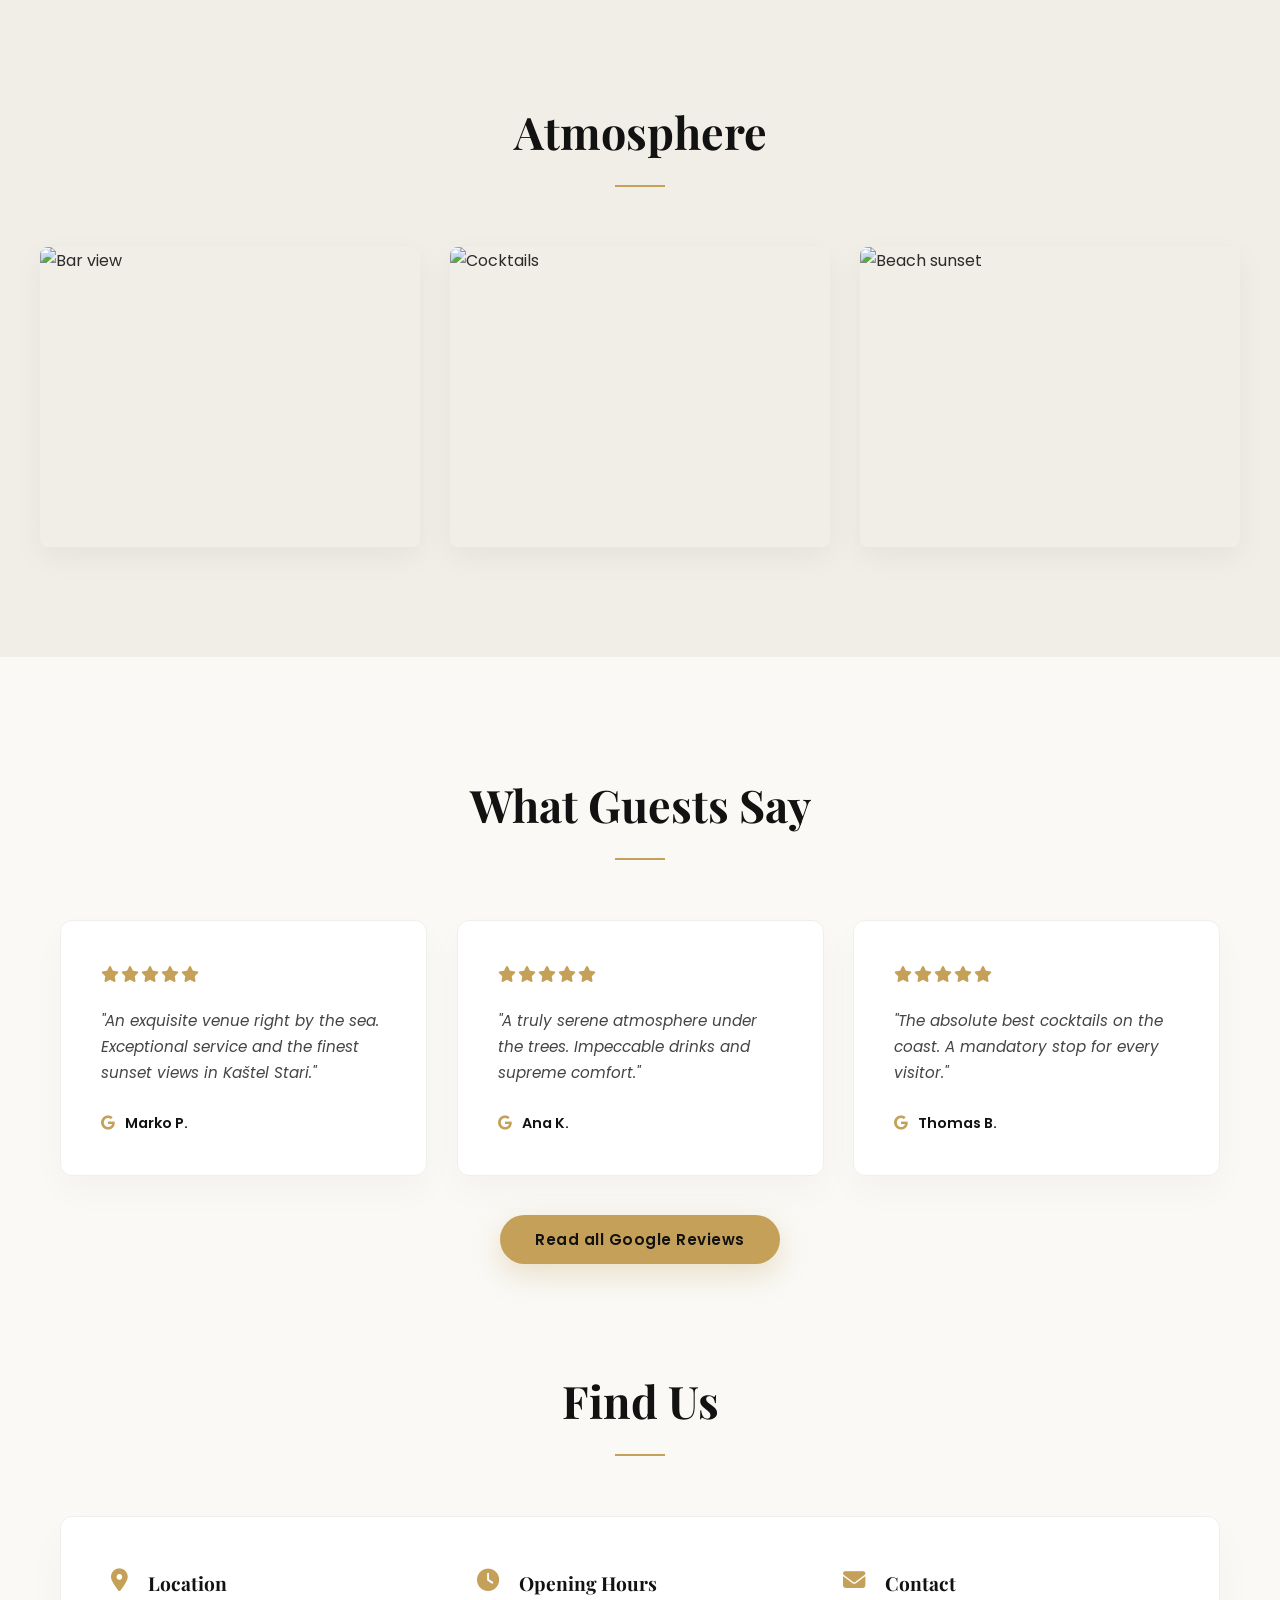
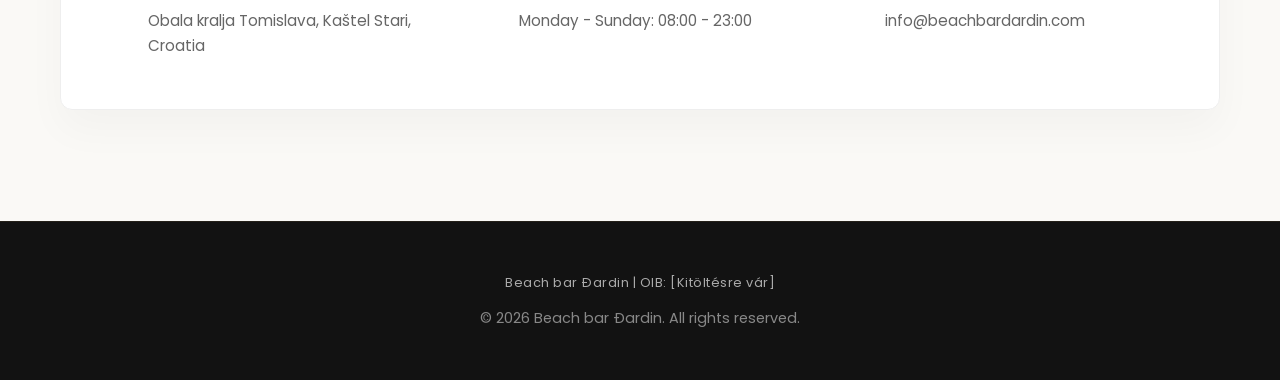
==== commit a2319de0: "Update index.html" ====
--- a/index.html
+++ b/index.html
@@ -75,6 +75,7 @@
             color: #c5a059;
             text-decoration: none;
             letter-spacing: 1px;
+            white-space: nowrap;
         }
 
         .dardin-nav-links {
@@ -245,7 +246,7 @@
         .status-dot {
             width: 10px;
             height: 10px;
-            background-color: #2ecc71; /* Alapból zöld, JS kezeli */
+            background-color: #2ecc71;
             border-radius: 50%;
             box-shadow: 0 0 0 4px rgba(46, 204, 113, 0.2);
             transition: background-color 0.3s ease;
@@ -407,24 +408,41 @@
             letter-spacing: 0.5px;
         }
 
-        /* Mobil nézet beállítások */
+        /* Mobil nézet beállítások (Fixálva, hogy ne lógjanak össze az elemek) */
         @media (max-width: 768px) {
+            body {
+                padding-top: 75px;
+            }
+
+            .dardin-navbar {
+                height: 75px;
+            }
+
+            .dardin-nav-container {
+                padding: 0 20px;
+            }
+
+            .dardin-logo {
+                font-size: 1.3rem;
+            }
+
             .dardin-hamburger {
                 display: block;
             }
 
             .dardin-nav-links {
                 position: absolute;
-                top: 90px;
+                top: 75px;
                 left: 0;
                 width: 100%;
                 background: #121212;
-                border-bottom: 1px solid rgba(197, 160, 89, 0.2);
+                border-bottom: 2px solid #c5a059;
                 flex-direction: column;
                 align-items: center;
-                gap: 25px;
-                padding: 30px 0;
+                gap: 20px;
+                padding: 30px 20px;
                 display: none;
+                box-shadow: 0 15px 30px rgba(0,0,0,0.7);
             }
 
             .dardin-nav-links.active {
@@ -432,7 +450,11 @@
             }
 
             .hero-content h1 {
-                font-size: 2.5rem;
+                font-size: 2.3rem;
+            }
+
+            .hero-content p {
+                font-size: 1rem;
             }
 
             .about-grid {
@@ -448,8 +470,8 @@
         <div class="dardin-nav-container">
             <a href="#" class="dardin-logo">Beach bar Đardin</a>
             
-            <button class="dardin-hamburger" id="hamburger-btn">
-                <i class="fa-solid fa-bars"></i>
+            <button class="dardin-hamburger" id="hamburger-btn" aria-label="Menu">
+                <i class="fa-solid fa-bars" id="hamburger-icon"></i>
             </button>
 
             <ul class="dardin-nav-links" id="nav-links">
@@ -458,11 +480,12 @@
                 <li><a href="#reviews" data-en="Reviews" data-hr="Recenzije">Reviews</a></li>
                 <li><a href="menu.html" data-en="Menu" data-hr="Cjenik">Menu</a></li>
                 <li><a href="#contact" data-en="Contact" data-hr="Kontakt">Contact</a></li>
+                <li>
+                    <button id="lang-toggle" class="dardin-lang-btn">
+                        <i class="fa-solid fa-globe"></i> <span id="lang-text">HR</span>
+                    </button>
+                </li>
             </ul>
-
-            <button id="lang-toggle" class="dardin-lang-btn">
-                <i class="fa-solid fa-globe"></i> <span id="lang-text">HR</span>
-            </button>
         </div>
     </header>
 
@@ -586,12 +609,29 @@
 
     <!-- Scriptek -->
     <script>
-        // Mobil hamburger menü
+        // Mobil hamburger menü és ikon váltás
         const hamburgerBtn = document.getElementById('hamburger-btn');
+        const hamburgerIcon = document.getElementById('hamburger-icon');
         const navLinks = document.getElementById('nav-links');
 
         hamburgerBtn.addEventListener('click', () => {
             navLinks.classList.toggle('active');
+            if (navLinks.classList.contains('active')) {
+                hamburgerIcon.classList.remove('fa-bars');
+                hamburgerIcon.classList.add('fa-times');
+            } else {
+                hamburgerIcon.classList.remove('fa-times');
+                hamburgerIcon.classList.add('fa-bars');
+            }
+        });
+
+        // Kattintásra bezáródik a menü mobilon a linkekre kattintva
+        document.querySelectorAll('.dardin-nav-links a').forEach(link => {
+            link.addEventListener('click', () => {
+                navLinks.classList.remove('active');
+                hamburgerIcon.classList.remove('fa-times');
+                hamburgerIcon.classList.add('fa-bars');
+            });
         });
 
         // Valós idejű nyitvatartás ellenőrző logika
@@ -635,7 +675,7 @@
 
             // Normál elemek fordítása
             document.querySelectorAll('[data-en]').forEach(element => {
-                if (element !== statusText) { // A státuszt külön kezeljük
+                if (element !== statusText) {
                     if (currentLang === 'hr') {
                         element.innerHTML = element.getAttribute('data-hr');
                     } else {
